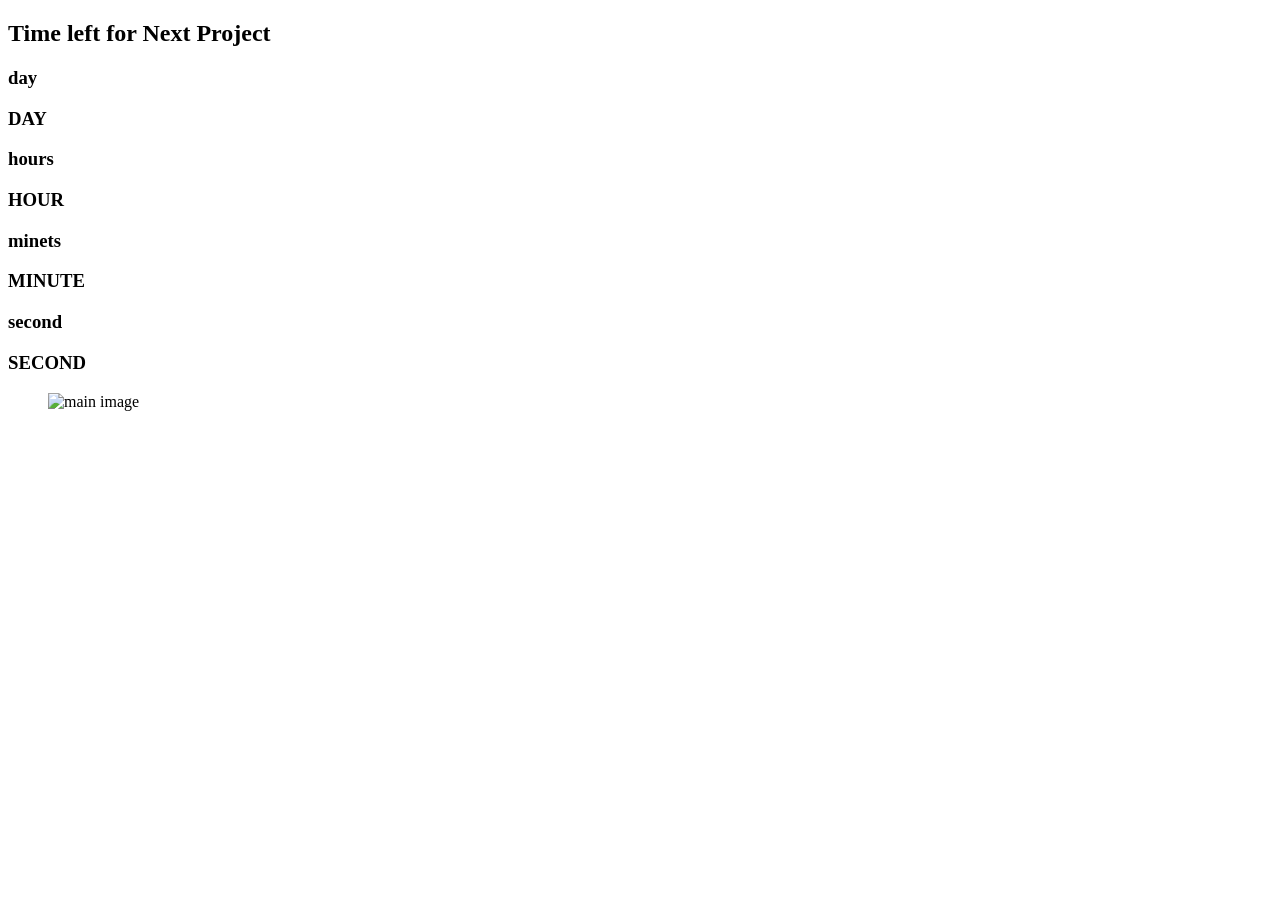
==== index.html @ 5b993168 "google meta" ====
<!DOCTYPE html>
<html lang="en">
<head>
    <meta name="google-site-verification" content="LbwXLk8pcpEtxf8NRqMqfjO-PK7H0cEVcVP5J7QsXPw" />
    <meta charset="UTF-8">
    <meta http-equiv="X-UA-Compatible" content="IE=edge">
    <meta name="viewport" content="width=device-width, initial-scale=1.0">
    <title>Dead line</title>
    <link rel = "icon" href ="tytol.svg" type = "image/x-icon">
    <link rel="stylesheet" href="style.css">
</head>
<body>
    <section>
            <div>
                <h1>Time left for Next Project</h1>
            </div>
            <div class="main-time">
            <div>
                <h3 class="day">day</h3>
                <h3>DAY</h3>

            </div>
            <div>
                <h3 class="hours">hours</h3>
                <h3>HOUR</h3>

            </div>
            <div>
                <h3 class="minets">minets</h3>
                <h3>MINUTE</h3>

            </div>
            <div>
                <h3 class="second">second</h3>
                <h3>SECOND</h3>

            </div>
        </div>
            <figure>
                <img src="main2.svg" alt="main image">
            </figure>
    </section>
    <script src="app.js"></script>
</body>
</html>
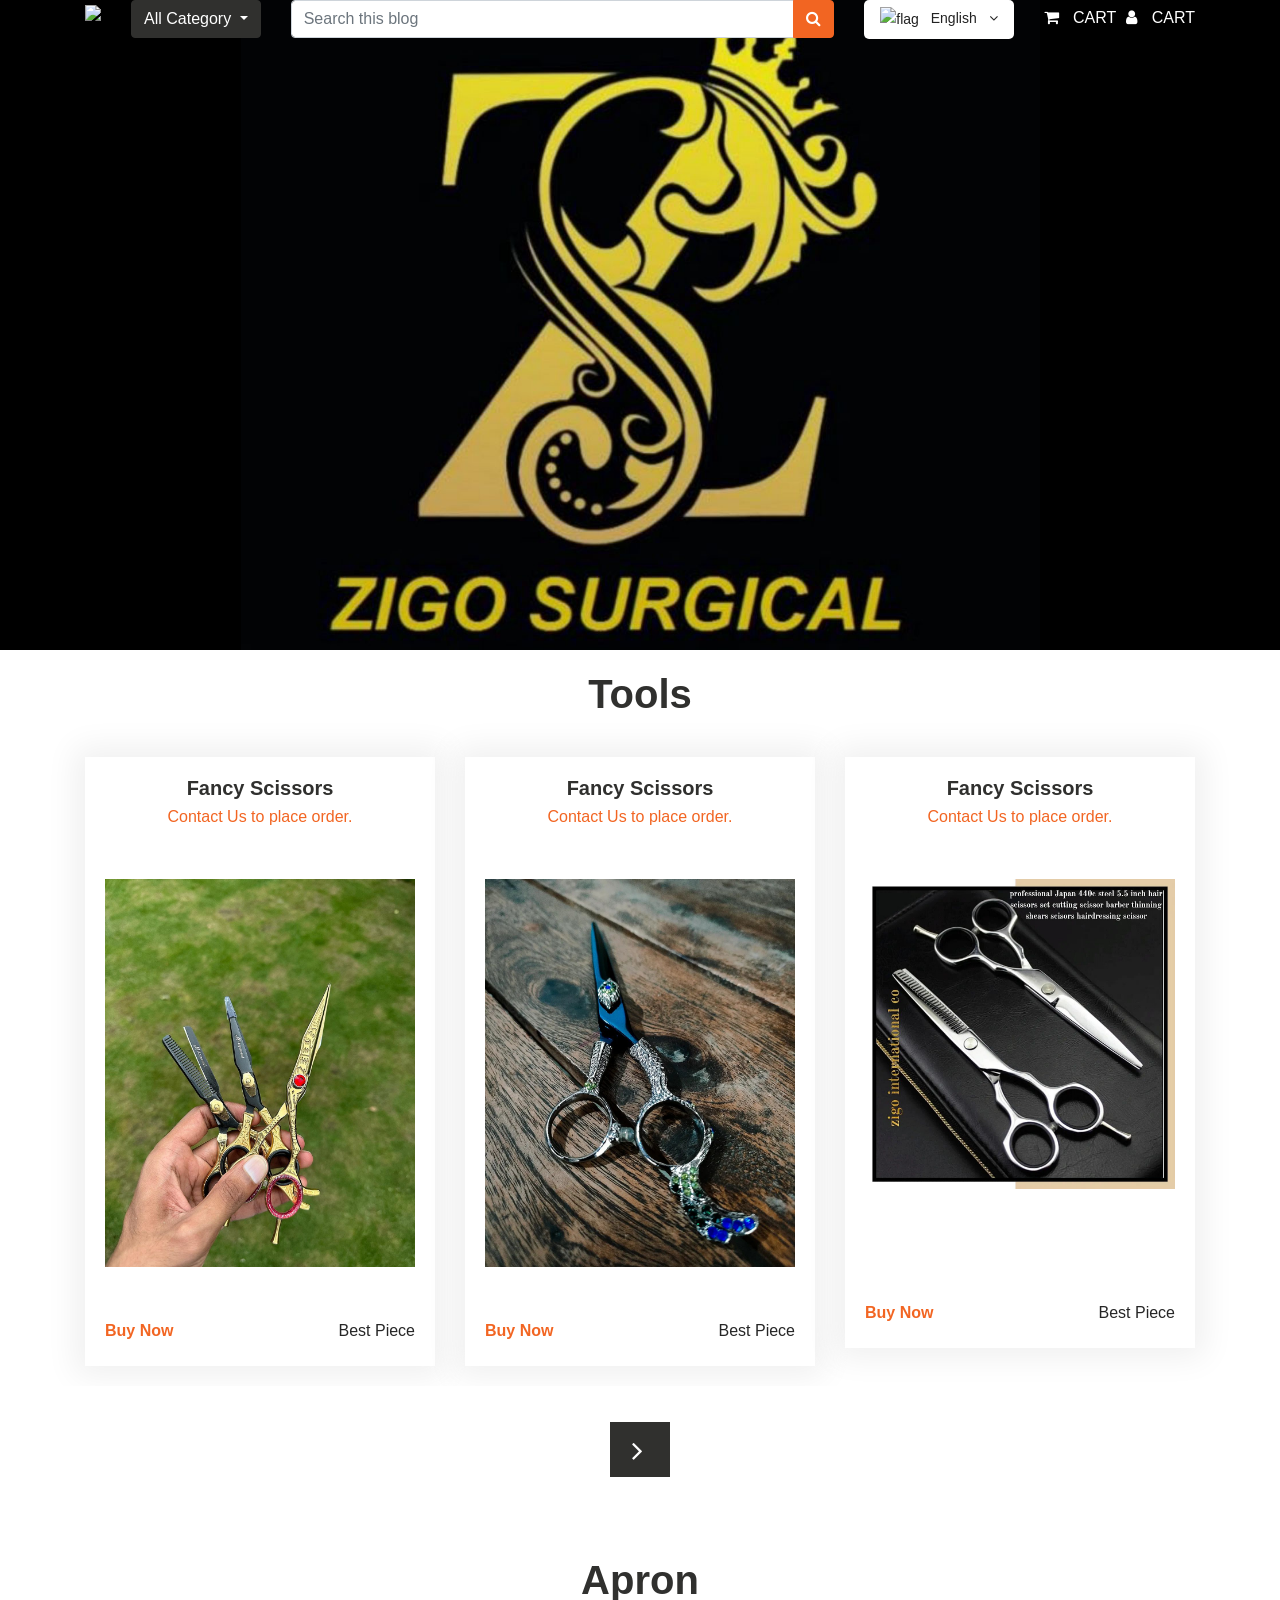
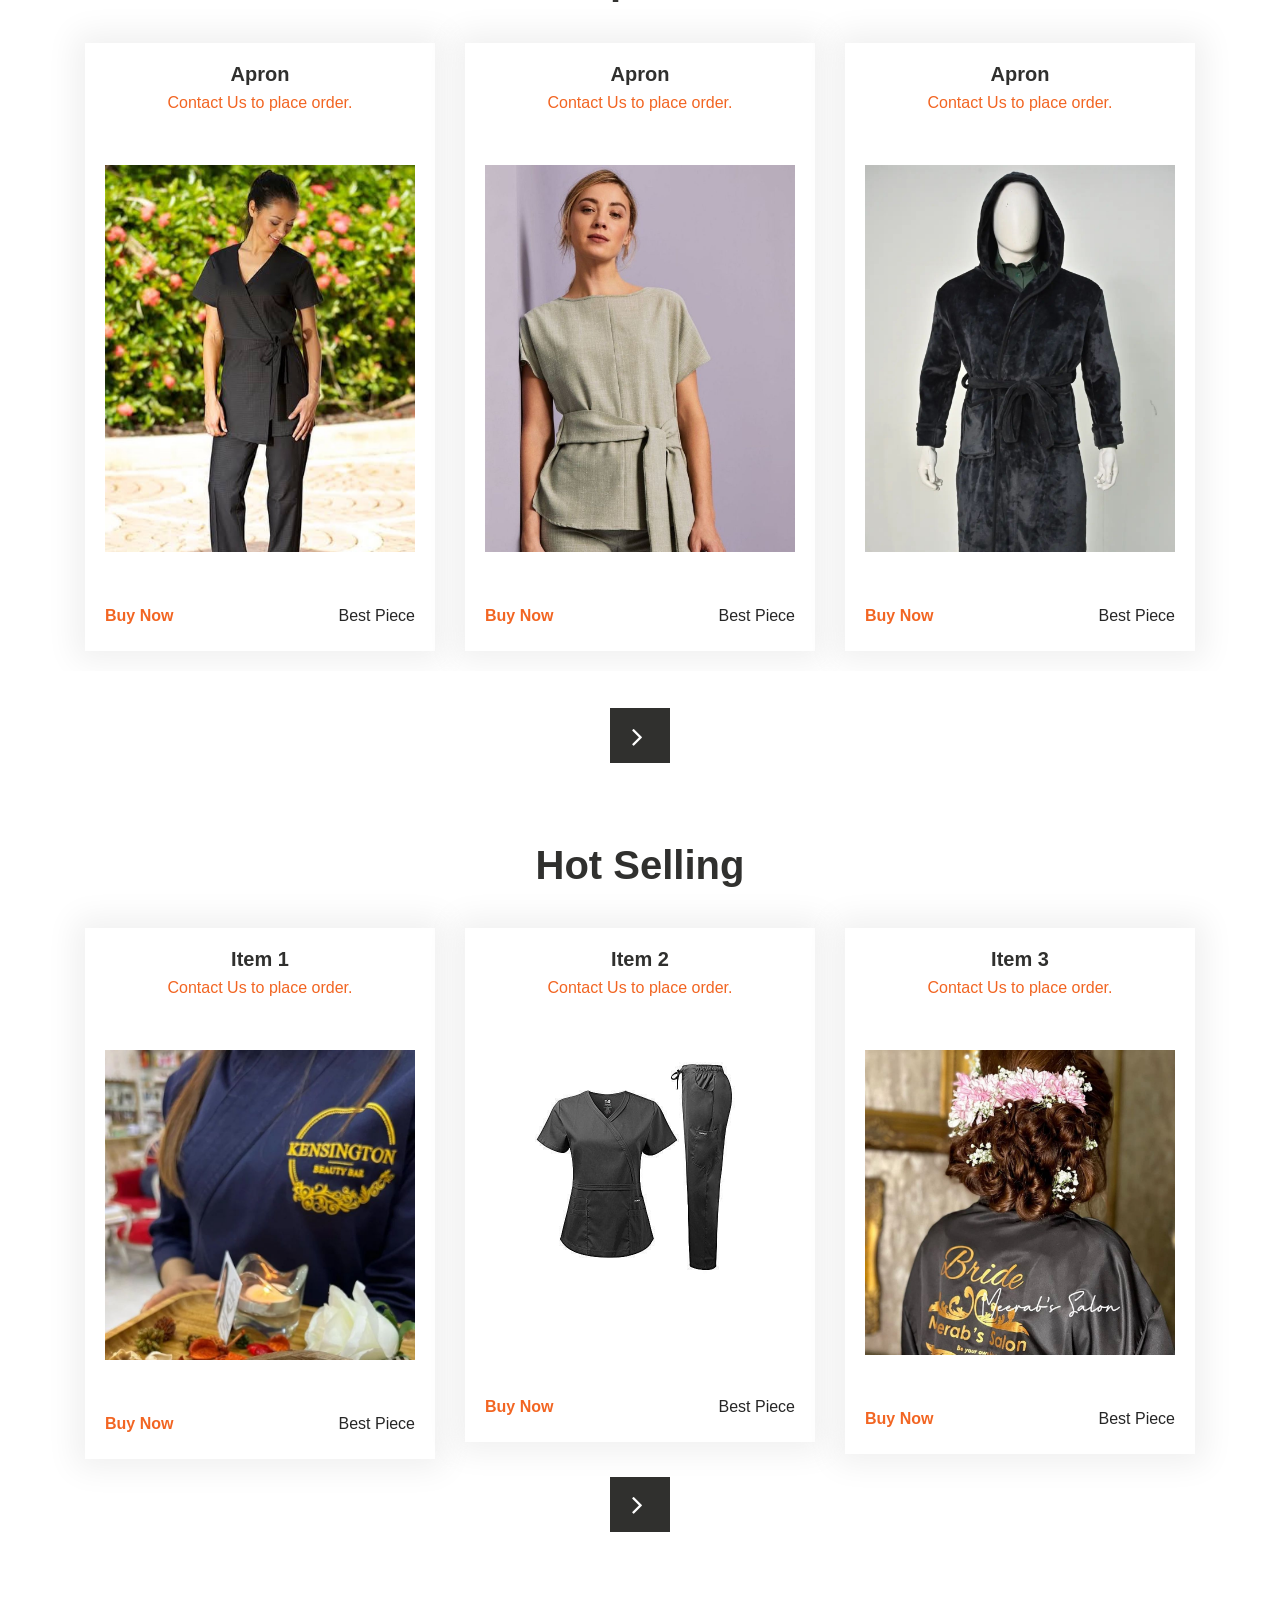
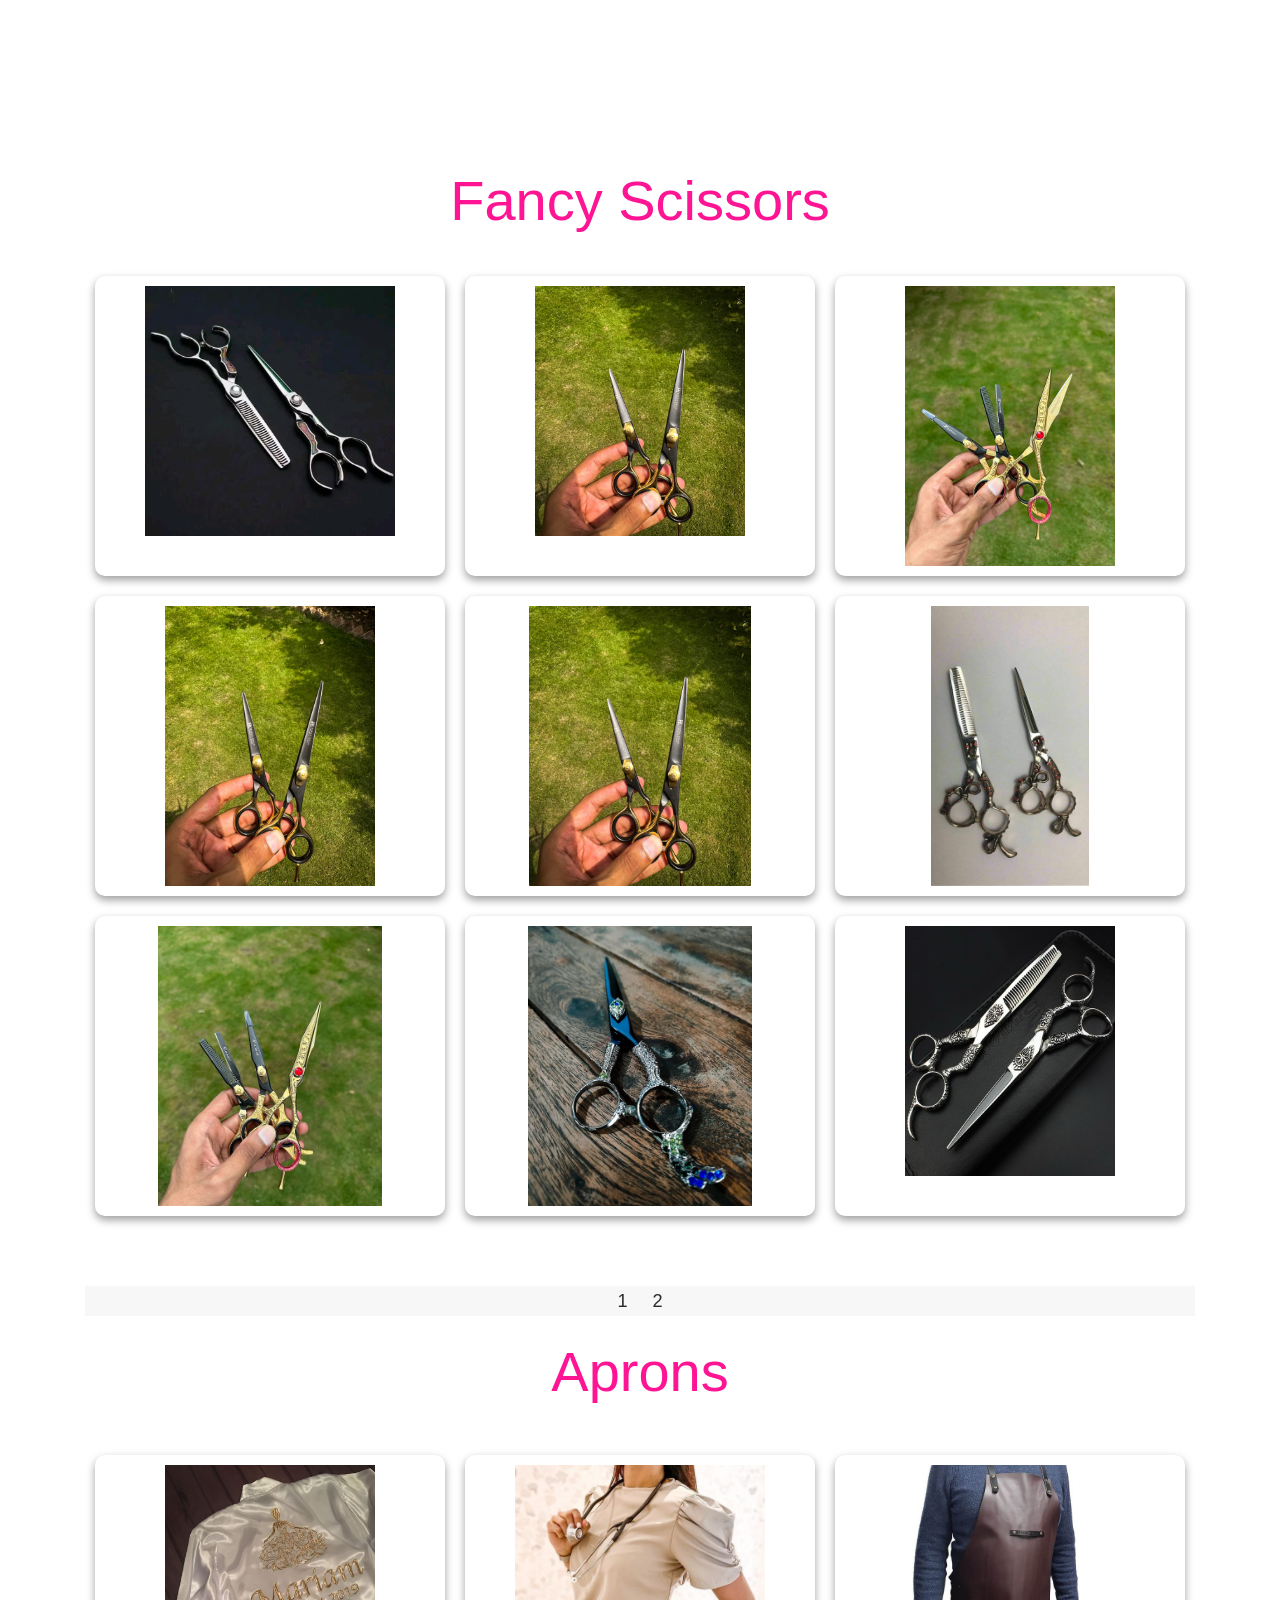
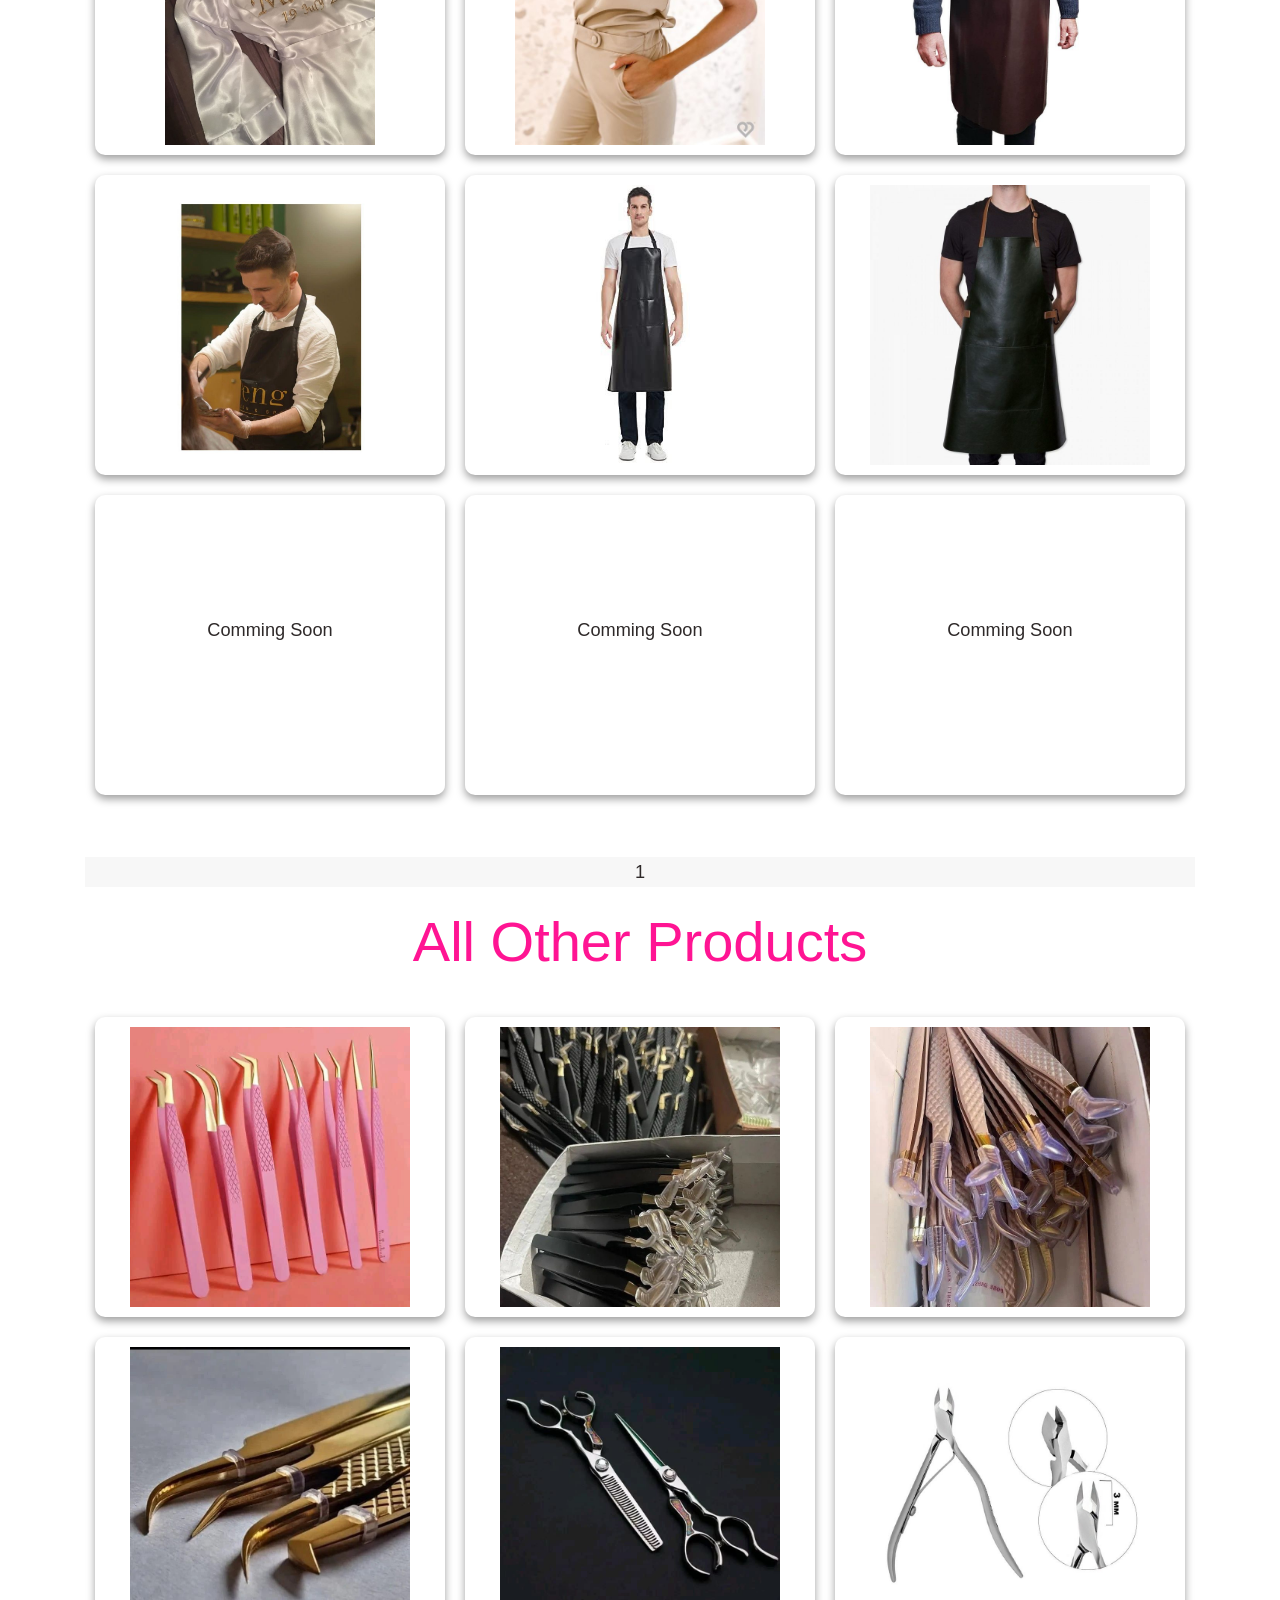
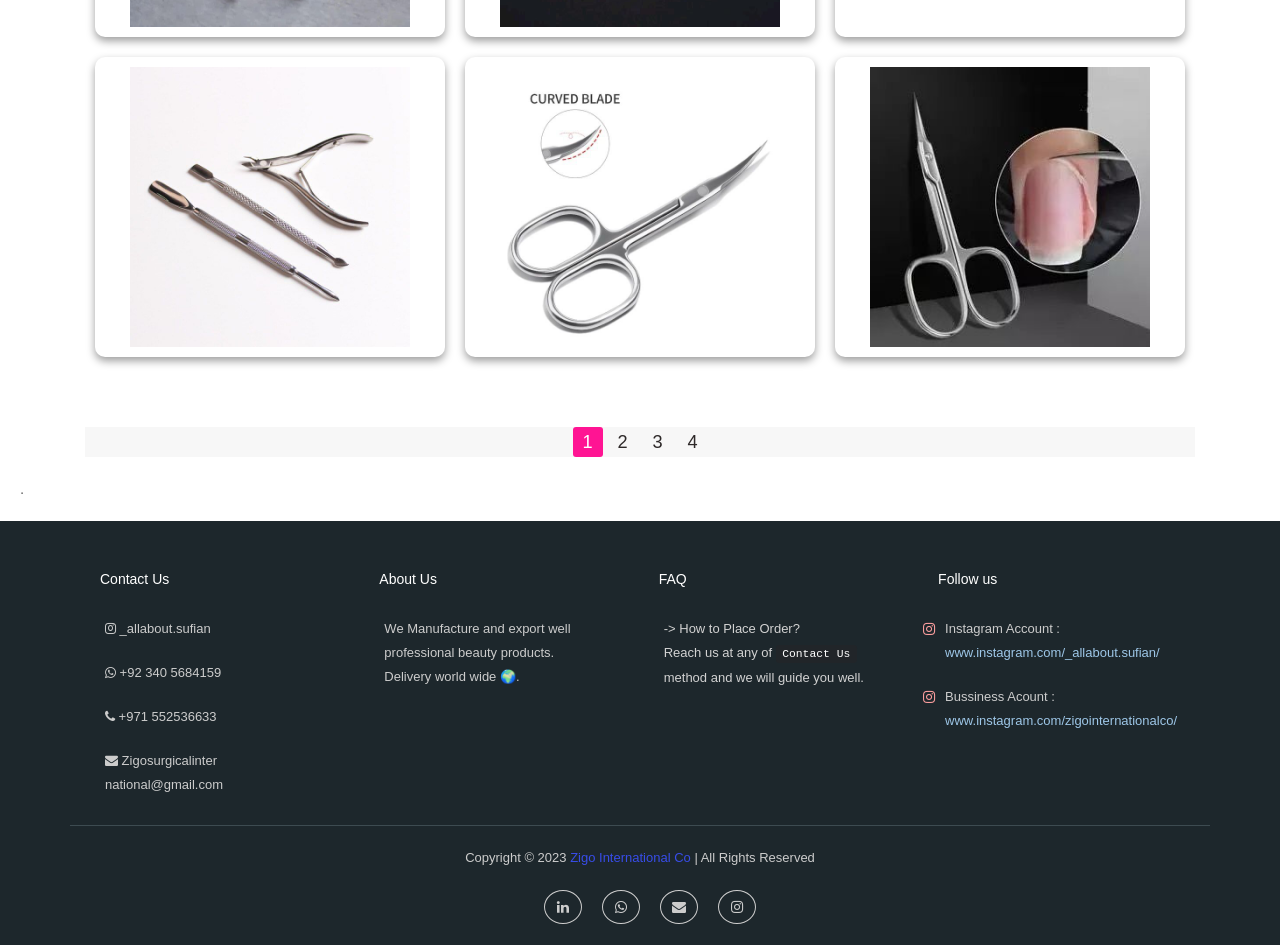
==== commit dd053134: "Add files via upload Project Title: E-commerce website for Zigo international co business   Welco" ====
--- a/index.html
+++ b/index.html
@@ -1,45 +1,1136 @@
-<!DOCTYPE html>
-<html lang="en">
-<head>
-    <meta name="google-site-verification" content="LbwXLk8pcpEtxf8NRqMqfjO-PK7H0cEVcVP5J7QsXPw" />
-    <meta charset="UTF-8">
-    <meta http-equiv="X-UA-Compatible" content="IE=edge">
-    <meta name="viewport" content="width=device-width, initial-scale=1.0">
-    <title>Dead line</title>
-    <link rel = "icon" href ="tytol.svg" type = "image/x-icon">
-    <link rel="stylesheet" href="style.css">
-</head>
-<body>
-    <section>
-            <div>
-                <h1>Time left for Next Project</h1>
-            </div>
-            <div class="main-time">
-            <div>
-                <h3 class="day">day</h3>
-                <h3>DAY</h3>
-
-            </div>
-            <div>
-                <h3 class="hours">hours</h3>
-                <h3>HOUR</h3>
-
-            </div>
-            <div>
-                <h3 class="minets">minets</h3>
-                <h3>MINUTE</h3>
-
-            </div>
-            <div>
-                <h3 class="second">second</h3>
-                <h3>SECOND</h3>
-
-            </div>
-        </div>
-            <figure>
-                <img src="main2.svg" alt="main image">
-            </figure>
-    </section>
-    <script src="app.js"></script>
-</body>
-</html>
+<!DOCTYPE html>
+<html lang="en">
+    <head>
+        <!-- basic -->
+        <meta charset="utf-8" />
+        <meta name="google-site-verification" content="1fz6MqvFPgKsbcMKyumkWhZOeo2aTKe-7JztPAY8Q6E" />
+        <meta http-equiv="X-UA-Compatible" content="IE=edge" />
+
+        <meta name="viewport" content="width=device-width, initial-scale=1" />
+        <link rel="icon" type="image/x-icon" href="images/company logo.png" />
+        <!-- Apron metas -->
+        <meta name="viewport" content="width=device-width, initial-scale=1" />
+        <meta name="viewport" content="initial-scale=1, maximum-scale=1" />
+        <!-- site metas -->
+        <title>Zigo International co</title>
+        <meta name="author" content="Muhammad Umair" />
+        <link
+            rel="stylesheet"
+            href="https://use.fontawesome.com/releases/v5.2.0/css/all.css"
+            integrity="sha384-hWVjflwFxL6sNzntih27bfxkr27PmbbK/iSvJ+a4+0owXq79v+lsFkW54bOGbiDQ"
+            crossorigin="anonymous"
+        />
+        <!-- bootstrap css -->
+        <link rel="stylesheet" type="text/css" href="css/bootstrap.min.css" />
+        <!-- style css -->
+        <link rel="stylesheet" type="text/css" href="css/style.css" />
+        <!-- Responsive-->
+        <link rel="stylesheet" href="css/responsive.css" />
+        <!-- fevicon -->
+        <link rel="icon" href="images/fevicon.png" type="image/gif" />
+        <!-- Scrollbar Custom CSS -->
+        <link rel="stylesheet" href="css/jquery.mCustomScrollbar.min.css" />
+        <!-- Tweaks for older IEs-->
+        <link rel="stylesheet" href="https://netdna.bootstrapcdn.com/font-awesome/4.0.3/css/font-awesome.css" />
+        <!-- fonts -->
+        <link href="https://fonts.googleapis.com/css?family=Poppins:400,700&display=swap" rel="stylesheet" />
+        <!-- font awesome -->
+        <link
+            rel="stylesheet"
+            type="text/css"
+            href="https://stackpath.bootstrapcdn.com/font-awesome/4.7.0/css/font-awesome.min.css"
+        />
+        <!--  -->
+        <!-- owl stylesheets -->
+        <link
+            href="https://fonts.googleapis.com/css?family=Great+Vibes|Poppins:400,700&display=swap&subset=latin-ext"
+            rel="stylesheet"
+        />
+        <link rel="stylesheet" href="css/owl.carousel.min.css" />
+        <link rel="stylesoeet" href="css/owl.theme.default.min.css" />
+        <link
+            rel="stylesheet"
+            href="https://cdnjs.cloudflare.com/ajax/libs/fancybox/2.1.5/jquery.fancybox.min.css"
+            media="screen"
+        />
+    </head>
+    <body>
+        <!-- banner bg main start -->
+        <div class="banner_bg_main">
+            <!-- header top section start -->
+            <!-- <div class="container">
+                <div class="header_section_top">
+                    <div class="row">
+                        <div class="col-sm-12">
+                            <div class="custom_menu">
+                                <ul>
+                                    <li><a href="#">Best Sellers</a></li>
+                                    <li><a href="a#">Gift Ideas</a></li>
+                                    <li><a href="#">New Releases</a></li>
+                                    <li><a href="#">Today's Deals</a></li>
+                                    <li><a href="#">Customer Service</a></li>
+                                </ul>
+                            </div>
+                        </div>
+                    </div>
+                </div>
+            </div> -->
+            <!-- header top section start -->
+            <!-- logo section start -->
+            <!-- <div class="logo_section">
+                <div class="container">
+                    <div class="row">
+                        <div class="col-sm-12">
+                            <div class="logo">
+                                <a href="index.html"><img src="company logo.png" style="width: 80px; height: 80px" /></a>
+                            </div>
+                        </div>
+                    </div>
+                </div>
+            </div> -->
+            <!-- logo section end -->
+            <!-- header section start -->
+            <div class="header_section">
+                <div class="container">
+                    <div class="containt_main">
+                        <div id="mySidenav" class="sidenav">
+                            <a href="javascript:void(0)" class="closebtn" onclick="closeNav()">&times;</a>
+                            <a href="#">Home</a>
+                            <a href="#scissors">Fancy Scissors</a>
+                            <a href="#aprons">Aprons</a>
+                            <a href="#Others">All Products</a>
+                        </div>
+                        <span class="toggle_icon" onclick="openNav()"><img src="images/toggle-icon.png" /></span>
+                        <div class="dropdown">
+                            <button
+                                class="btn btn-secondary dropdown-toggle"
+                                type="button"
+                                id="dropdownMenuButton"
+                                data-toggle="dropdown"
+                                aria-haspopup="true"
+                                aria-expanded="false"
+                            >
+                                All Category
+                            </button>
+                            <div class="dropdown-menu" aria-labelledby="dropdownMenuButton">
+                                <a class="dropdown-item" href="#scissors">Fancy Scissors</a>
+                                <a class="dropdown-item" href="#aprons">Aprons</a>
+                                <a class="dropdown-item" href="#Others">All Products</a>
+                            </div>
+                        </div>
+                        <div class="main">
+                            <!-- Another variation with a button -->
+                            <div class="input-group">
+                                <input type="text" class="form-control" placeholder="Search this blog" />
+                                <div class="input-group-append">
+                                    <button
+                                        class="btn btn-secondary"
+                                        type="button"
+                                        style="background-color: #f26522; border-color: #f26522"
+                                    >
+                                        <i class="fa fa-search"></i>
+                                    </button>
+                                </div>
+                            </div>
+                        </div>
+                        <div class="header_box">
+                            <div class="lang_box">
+                                <a href="#" title="Language" class="nav-link" data-toggle="dropdown" aria-expanded="true">
+                                    <img src="images/flag-uk.png" alt="flag" class="mr-2" title="United Kingdom" />
+                                    English
+                                    <i class="fa fa-angle-down ml-2" aria-hidden="true"></i>
+                                </a>
+                                <div class="dropdown-menu">
+                                    <a href="#" class="dropdown-item">
+                                        <img src="images/flag-france.png" class="mr-2" alt="flag" />
+                                        French
+                                    </a>
+                                </div>
+                            </div>
+                            <div class="login_menu">
+                                <ul>
+                                    <li>
+                                        <a href="#">
+                                            <i class="fa fa-shopping-cart" aria-hidden="true"></i>
+                                            <span class="padding_10">Cart</span></a
+                                        >
+                                    </li>
+                                    <li>
+                                        <a href="#">
+                                            <i class="fa fa-user" aria-hidden="true"></i>
+                                            <span class="padding_10">Cart</span></a
+                                        >
+                                    </li>
+                                </ul>
+                            </div>
+                        </div>
+                    </div>
+                </div>
+            </div>
+            <!-- header section end -->
+            <!-- banner section start -->
+            <div class="banner_section layout_padding">
+                <div class="container">
+                    <div id="my_slider" class="carousel slide" data-ride="carousel">
+                        <div class="carousel-inner">
+                            <div class="carousel-item active">
+                                <div class="row">
+                                    <!-- <div class="col-sm-12">
+                                        <h1 class="banner_taital">Get Start <br />Your favriot shoping</h1>
+                                        <div class="buynow_bt"><a href="#">Buy Now</a></div>
+                                    </div> -->
+                                </div>
+                            </div>
+                            <div class="carousel-item">
+                                <div class="row">
+                                    <!-- <div class="col-sm-12">
+                                        <h1 class="banner_taital">Get Start <br />Your favriot shoping</h1>
+                                        <div class="buynow_bt"><a href="#">Buy Now</a></div>
+                                    </div> -->
+                                </div>
+                            </div>
+                            <div class="carousel-item">
+                                <div class="row">
+                                    <!-- <div class="col-sm-12">
+                                        <h1 class="banner_taital">Get Start <br />Your favriot shoping</h1>
+                                        <div class="buynow_bt"><a href="#">Buy Now</a></div>
+                                    </div> -->
+                                </div>
+                            </div>
+                        </div>
+                        <!-- <a class="carousel-control-prev" href="#my_slider" role="button" data-slide="prev"> -->
+                        <!-- <i class="fa fa-angle-left"></i> -->
+                        <!-- </a> -->
+                        <!-- <a class="carousel-control-next" href="#my_slider" role="button" data-slide="next"> -->
+                        <!-- <i class="fa fa-angle-right"></i> -->
+                        <!-- </a> -->
+                    </div>
+                </div>
+            </div>
+            <!-- banner section end -->
+        </div>
+        <!-- banner bg main end -->
+        <!-- //////////////////////////////////////////////////////////////////////////// -->
+        <!-- //                      note:: show form for order -->
+        <!-- note:: later work area for db setting -->
+        <!-- note:: later work area for db setting -->
+        <!-- note:: later work area for db setting -->
+        <!-- note:: later work area for db setting -->
+        <!-- note:: later work area for db setting -->
+        <!-- <div class="box">
+            <a class="button" href="#popup1">Let me Pop up</a>
+        </div>
+
+        <div id="popup1" class="overlay">
+            <div class="popup">
+                <a class="close" href="#">&times;</a>
+                <form action="process_order.php" method="post">
+                    <input type="text" name="name" placeholder="Your Name" required />
+                    <input type="email" name="email" placeholder="Your Email" required />
+                    <input type="text" name="product" placeholder="Product Name" required />
+                    <input type="number" name="quantity" placeholder="Quantity" required />
+                    <button type="submit">Place Order</button>
+                </form>
+            </div>
+        </div> -->
+        <!-- note:: later work area for db setting -->
+        <!-- note:: later work area for db setting -->
+        <!-- note:: later work area for db setting -->
+        <!-- note:: later work area for db setting -->
+        <!-- note:: later work area for db setting -->
+        <!-- /////////////////////////////////////////////////////////////////////////// -->
+        <div class="overlay hidden"></div>
+        <script src="script.js"></script>
+        <!-- Fancy Scissors start -->
+        <div class="fashion_section">
+            <div id="main_slider" class="carousel slide" data-ride="carousel">
+                <div class="carousel-inner">
+                    <div class="carousel-item active">
+                        <div class="container">
+                            <h1 class="fashion_taital">Tools</h1>
+                            <div class="fashion_section_2">
+                                <div class="row">
+                                    <div class="col-lg-4 col-sm-4">
+                                        <div class="box_main">
+                                            <h4 class="shirt_text">Fancy Scissors</h4>
+                                            <p class="price_text">
+                                                Contact Us to place order. <span style="color: #262626"></span>
+                                            </p>
+                                            <div class="tshirt_img"><img src="images/pic1.jpg" /></div>
+                                            <div class="btn_main">
+                                                <div class="buy_bt"><a href="#">Buy Now</a></div>
+                                                <div class="seemore_bt"><a href="#">Best Piece</a></div>
+                                            </div>
+                                        </div>
+                                    </div>
+
+                                    <div class="col-lg-4 col-sm-4">
+                                        <div class="box_main">
+                                            <h4 class="shirt_text">Fancy Scissors</h4>
+                                            <p class="price_text">
+                                                Contact Us to place order. <span style="color: #262626"></span>
+                                            </p>
+                                            <div class="tshirt_img"><img src="images/pic2.jpg" /></div>
+                                            <div class="btn_main">
+                                                <div class="buy_bt"><a href="#">Buy Now</a></div>
+                                                <div class="seemore_bt"><a href="#">Best Piece</a></div>
+                                            </div>
+                                        </div>
+                                    </div>
+                                    <div class="col-lg-4 col-sm-4">
+                                        <div class="box_main">
+                                            <h4 class="shirt_text">Fancy Scissors</h4>
+                                            <p class="price_text">
+                                                Contact Us to place order. <span style="color: #262626"></span>
+                                            </p>
+                                            <div class="tshirt_img"><img src="images/pic3.jpg" /></div>
+                                            <div class="btn_main">
+                                                <div class="buy_bt"><a href="#">Buy Now</a></div>
+                                                <div class="seemore_bt"><a href="#">Best Piece</a></div>
+                                            </div>
+                                        </div>
+                                    </div>
+                                </div>
+                            </div>
+                        </div>
+                    </div>
+                    <div class="carousel-item">
+                        <div class="container">
+                            <h1 class="fashion_taital">Tools</h1>
+                            <div class="fashion_section_2">
+                                <div class="row">
+                                    <div class="col-lg-4 col-sm-4">
+                                        <div class="box_main">
+                                            <h4 class="shirt_text">Cutical Cutter</h4>
+                                            <p class="price_text">
+                                                Contact Us to place order.<span style="color: #262626"></span>
+                                            </p>
+                                            <div class="tshirt_img"><img src="images/pic10.jpg" /></div>
+                                            <div class="btn_main">
+                                                <div class="buy_bt"><a href="#">Buy Now</a></div>
+                                                <div class="seemore_bt"><a href="#">Best Piece</a></div>
+                                            </div>
+                                        </div>
+                                    </div>
+                                    <div class="col-lg-4 col-sm-4">
+                                        <div class="box_main">
+                                            <h4 class="shirt_text">Cutical Cutter</h4>
+                                            <p class="price_text">
+                                                Contact Us to place order. <span style="color: #262626"></span>
+                                            </p>
+                                            <div class="tshirt_img"><img src="images/pic11.jpeg" /></div>
+                                            <div class="btn_main">
+                                                <div class="buy_bt"><a href="#">Buy Now</a></div>
+                                                <div class="seemore_bt"><a href="#">Best Piece</a></div>
+                                            </div>
+                                        </div>
+                                    </div>
+                                    <div class="col-lg-4 col-sm-4">
+                                        <div class="box_main">
+                                            <h4 class="shirt_text">Scissors</h4>
+                                            <p class="price_text">
+                                                Contact Us to place order. <span style="color: #262626"></span>
+                                            </p>
+                                            <div class="tshirt_img"><img src="images/pic12.jpg" /></div>
+                                            <div class="btn_main">
+                                                <div class="buy_bt"><a href="#">Buy Now</a></div>
+                                                <div class="seemore_bt"><a href="#">Best Piece</a></div>
+                                            </div>
+                                        </div>
+                                    </div>
+                                </div>
+                            </div>
+                        </div>
+                    </div>
+                    <div class="carousel-item">
+                        <div class="container">
+                            <h1 class="fashion_taital">Tools</h1>
+                            <div class="fashion_section_2">
+                                <div class="row">
+                                    <div class="col-lg-4 col-sm-4">
+                                        <div class="box_main">
+                                            <h4 class="shirt_text">Nail Pusher</h4>
+                                            <p class="price_text">
+                                                Contact Us to place order. <span style="color: #262626"></span>
+                                            </p>
+                                            <div class="tshirt_img"><img src="images/pic13.jpeg" /></div>
+                                            <div class="btn_main">
+                                                <div class="buy_bt"><a href="#">Buy Now</a></div>
+                                                <div class="seemore_bt"><a href="#">Best Piece</a></div>
+                                            </div>
+                                        </div>
+                                    </div>
+                                    <div class="col-lg-4 col-sm-4">
+                                        <div class="box_main">
+                                            <h4 class="shirt_text">Scissors</h4>
+                                            <p class="price_text">
+                                                Contact Us to place order. <span style="color: #262626"></span>
+                                            </p>
+                                            <div class="tshirt_img"><img src="images/pic14.jpg" /></div>
+                                            <div class="btn_main">
+                                                <div class="buy_bt"><a href="#">Buy Now</a></div>
+                                                <div class="seemore_bt"><a href="#">Best Piece</a></div>
+                                            </div>
+                                        </div>
+                                    </div>
+                                    <div class="col-lg-4 col-sm-4">
+                                        <div class="box_main">
+                                            <h4 class="shirt_text">Tools Kit</h4>
+                                            <p class="price_text">
+                                                Contact Us to place order. <span style="color: #262626"></span>
+                                            </p>
+                                            <div class="tshirt_img"><img src="images/pic15.jpg" /></div>
+                                            <div class="btn_main">
+                                                <div class="buy_bt"><a href="#">Buy Now</a></div>
+                                                <div class="seemore_bt"><a href="#">Best Piece</a></div>
+                                            </div>
+                                        </div>
+                                    </div>
+                                </div>
+                            </div>
+                        </div>
+                    </div>
+                </div>
+                <a class="carousel-control-prev" href="#main_slider" role="button" data-slide="prev">
+                    <i class="fa fa-angle-left"></i>
+                </a>
+                <a class="carousel-control-next" href="#main_slider" role="button" data-slide="next">
+                    <i class="fa fa-angle-right"></i>
+                </a>
+            </div>
+        </div>
+        <!-- Fancy Scissors end -->
+        <!-- Aprons section start -->
+        <div class="fashion_section">
+            <div id="electronic_main_slider" class="carousel slide" data-ride="carousel">
+                <div class="carousel-inner">
+                    <div class="carousel-item active">
+                        <div class="container">
+                            <h1 class="fashion_taital">Apron</h1>
+                            <div class="fashion_section_2">
+                                <div class="row">
+                                    <div class="col-lg-4 col-sm-4">
+                                        <div class="box_main">
+                                            <h4 class="shirt_text">Apron</h4>
+                                            <p class="price_text">
+                                                Contact Us to place order. <span style="color: #262626"></span>
+                                            </p>
+                                            <div class="fancy-scissors"><img src="images/pic4.jpg" /></div>
+                                            <div class="btn_main">
+                                                <div class="buy_bt"><a href="#">Buy Now</a></div>
+                                                <div class="seemore_bt"><a href="#">Best Piece</a></div>
+                                            </div>
+                                        </div>
+                                    </div>
+                                    <div class="col-lg-4 col-sm-4">
+                                        <div class="box_main">
+                                            <h4 class="shirt_text">Apron</h4>
+                                            <p class="price_text">
+                                                Contact Us to place order. <span style="color: #262626"></span>
+                                            </p>
+                                            <div class="fancy-scissors"><img src="images/pic5.jpg" /></div>
+                                            <div class="btn_main">
+                                                <div class="buy_bt"><a href="#">Buy Now</a></div>
+                                                <div class="seemore_bt"><a href="#">Best Piece</a></div>
+                                            </div>
+                                        </div>
+                                    </div>
+                                    <div class="col-lg-4 col-sm-4">
+                                        <div class="box_main">
+                                            <h4 class="shirt_text">Apron</h4>
+                                            <p class="price_text">
+                                                Contact Us to place order. <span style="color: #262626"></span>
+                                            </p>
+                                            <div class="fancy-scissors"><img src="images/pic6.jpg" /></div>
+                                            <div class="btn_main">
+                                                <div class="buy_bt"><a href="#">Buy Now</a></div>
+                                                <div class="seemore_bt"><a href="#">Best Piece</a></div>
+                                            </div>
+                                        </div>
+                                    </div>
+                                </div>
+                            </div>
+                        </div>
+                    </div>
+                    <div class="carousel-item">
+                        <div class="container">
+                            <h1 class="fashion_taital">Apron</h1>
+                            <div class="fashion_section_2">
+                                <div class="row">
+                                    <div class="col-lg-4 col-sm-4">
+                                        <div class="box_main">
+                                            <h4 class="shirt_text">Apron</h4>
+                                            <p class="price_text">
+                                                Contact Us to place order. <span style="color: #262626"></span>
+                                            </p>
+                                            <div class="fancy-scissors">
+                                                <img src="images/pic16.jpeg" style="height: 310px" />
+                                            </div>
+                                            <div class="btn_main">
+                                                <div class="buy_bt"><a href="#">Buy Now</a></div>
+                                                <div class="seemore_bt"><a href="#">Best Piece</a></div>
+                                            </div>
+                                        </div>
+                                    </div>
+                                    <div class="col-lg-4 col-sm-4">
+                                        <div class="box_main">
+                                            <h4 class="shirt_text">Apron</h4>
+                                            <p class="price_text">
+                                                Contact Us to place order. <span style="color: #262626"></span>
+                                            </p>
+                                            <div class="fancy-scissors"><img src="images/pic17.jpg" /></div>
+                                            <div class="btn_main">
+                                                <div class="buy_bt"><a href="#">Buy Now</a></div>
+                                                <div class="seemore_bt"><a href="#">Best Piece</a></div>
+                                            </div>
+                                        </div>
+                                    </div>
+                                    <div class="col-lg-4 col-sm-4">
+                                        <div class="box_main">
+                                            <h4 class="shirt_text">Apron</h4>
+                                            <p class="price_text">
+                                                Contact Us to place order. <span style="color: #262626"></span>
+                                            </p>
+                                            <div class="fancy-scissors"><img src="images/pic18.jpeg" /></div>
+                                            <div class="btn_main">
+                                                <div class="buy_bt"><a href="#">Buy Now</a></div>
+                                                <div class="seemore_bt"><a href="#">Best Piece</a></div>
+                                            </div>
+                                        </div>
+                                    </div>
+                                </div>
+                            </div>
+                        </div>
+                    </div>
+                    <div class="carousel-item">
+                        <div class="container">
+                            <h1 class="fashion_taital">Apron</h1>
+                            <div class="fashion_section_2">
+                                <div class="row">
+                                    <div class="col-lg-4 col-sm-4">
+                                        <div class="box_main">
+                                            <h4 class="shirt_text">Apron</h4>
+                                            <p class="price_text">
+                                                Contact Us to place order. <span style="color: #262626"></span>
+                                            </p>
+                                            <div class="fancy-scissors"><img src="images/pic19.jpg" /></div>
+                                            <div class="btn_main">
+                                                <div class="buy_bt"><a href="#">Buy Now</a></div>
+                                                <div class="seemore_bt"><a href="#">Best Piece</a></div>
+                                            </div>
+                                        </div>
+                                    </div>
+                                    <div class="col-lg-4 col-sm-4">
+                                        <div class="box_main">
+                                            <h4 class="shirt_text">Apron</h4>
+                                            <p class="price_text">
+                                                Contact Us to place order. <span style="color: #262626"></span>
+                                            </p>
+                                            <div class="fancy-scissors"><img src="images/pic20.jpg" /></div>
+                                            <div class="btn_main">
+                                                <div class="buy_bt"><a href="#">Buy Now</a></div>
+                                                <div class="seemore_bt"><a href="#">Best Piece</a></div>
+                                            </div>
+                                        </div>
+                                    </div>
+                                    <div class="col-lg-4 col-sm-4">
+                                        <div class="box_main">
+                                            <h4 class="shirt_text">Apron</h4>
+                                            <p class="price_text">
+                                                Contact Us to place order. <span style="color: #262626"></span>
+                                            </p>
+                                            <div class="fancy-scissors"><img src="images/pic21.jpg" /></div>
+                                            <div class="btn_main">
+                                                <div class="buy_bt"><a href="#">Buy Now</a></div>
+                                                <div class="seemore_bt"><a href="#">Best Piece</a></div>
+                                            </div>
+                                        </div>
+                                    </div>
+                                </div>
+                            </div>
+                        </div>
+                    </div>
+                </div>
+                <a class="carousel-control-prev" href="#electronic_main_slider" role="button" data-slide="prev">
+                    <i class="fa fa-angle-left"></i>
+                </a>
+                <a class="carousel-control-next" href="#electronic_main_slider" role="button" data-slide="next">
+                    <i class="fa fa-angle-right"></i>
+                </a>
+            </div>
+        </div>
+        <!-- Aprons section end -->
+        <!-- Hot Selling start -->
+        <div class="jewellery_section">
+            <div id="jewellery_main_slider" class="carousel slide" data-ride="carousel">
+                <div class="carousel-inner">
+                    <div class="carousel-item active">
+                        <div class="container">
+                            <h1 class="fashion_taital">Hot Selling</h1>
+                            <div class="fashion_section_2">
+                                <div class="row">
+                                    <div class="col-lg-4 col-sm-4">
+                                        <div class="box_main">
+                                            <h4 class="shirt_text">Item 1</h4>
+                                            <p class="price_text">
+                                                Contact Us to place order. <span style="color: #262626"></span>
+                                            </p>
+                                            <div class="jewellery_img"><img src="images/pic7.jpg" /></div>
+                                            <div class="btn_main">
+                                                <div class="buy_bt"><a href="#">Buy Now</a></div>
+                                                <div class="seemore_bt"><a href="#">Best Piece</a></div>
+                                            </div>
+                                        </div>
+                                    </div>
+                                    <div class="col-lg-4 col-sm-4">
+                                        <div class="box_main">
+                                            <h4 class="shirt_text">Item 2</h4>
+                                            <p class="price_text">
+                                                Contact Us to place order. <span style="color: #262626"></span>
+                                            </p>
+                                            <div class="jewellery_img">
+                                                <img src="images/pic8.jpg" style="height: 250px" />
+                                            </div>
+                                            <div class="btn_main">
+                                                <div class="buy_bt"><a href="#">Buy Now</a></div>
+                                                <div class="seemore_bt"><a href="#">Best Piece</a></div>
+                                            </div>
+                                        </div>
+                                    </div>
+                                    <div class="col-lg-4 col-sm-4">
+                                        <div class="box_main">
+                                            <h4 class="shirt_text">Item 3</h4>
+                                            <p class="price_text">
+                                                Contact Us to place order. <span style="color: #262626"></span>
+                                            </p>
+                                            <div class="jewellery_img"><img src="images/pic9.jpg" /></div>
+                                            <div class="btn_main">
+                                                <div class="buy_bt"><a href="#">Buy Now</a></div>
+                                                <div class="seemore_bt"><a href="#">Best Piece</a></div>
+                                            </div>
+                                        </div>
+                                    </div>
+                                </div>
+                            </div>
+                        </div>
+                    </div>
+                    <div class="carousel-item">
+                        <div class="container">
+                            <h1 class="fashion_taital">Hot Selling</h1>
+                            <div class="fashion_section_2">
+                                <div class="row">
+                                    <div class="col-lg-4 col-sm-4">
+                                        <div class="box_main">
+                                            <h4 class="shirt_text">Item 4</h4>
+                                            <p class="price_text">
+                                                Contact Us to place order. <span style="color: #262626"></span>
+                                            </p>
+                                            <div class="jewellery_img"><img src="images/tpic23.jpg" /></div>
+                                            <div class="btn_main">
+                                                <div class="buy_bt"><a href="#">Buy Now</a></div>
+                                                <div class="seemore_bt"><a href="#">Best Piece</a></div>
+                                            </div>
+                                        </div>
+                                    </div>
+                                    <div class="col-lg-4 col-sm-4">
+                                        <div class="box_main">
+                                            <h4 class="shirt_text">Item 5</h4>
+                                            <p class="price_text">
+                                                Contact Us to place order. <span style="color: #262626"></span>
+                                            </p>
+                                            <div class="jewellery_img">
+                                                <img src="images/tpic22.jpg" style="height: 250px" />
+                                            </div>
+                                            <div class="btn_main">
+                                                <div class="buy_bt"><a href="#">Buy Now</a></div>
+                                                <div class="seemore_bt"><a href="#">Best Piece</a></div>
+                                            </div>
+                                        </div>
+                                    </div>
+                                    <div class="col-lg-4 col-sm-4">
+                                        <div class="box_main">
+                                            <h4 class="shirt_text">Item 6</h4>
+                                            <p class="price_text">
+                                                Contact Us to place order. <span style="color: #262626"></span>
+                                            </p>
+                                            <div class="jewellery_img">
+                                                <img src="images/tpic24.jpg" style="height: 250px" />
+                                            </div>
+                                            <div class="btn_main">
+                                                <div class="buy_bt"><a href="#">Buy Now</a></div>
+                                                <div class="seemore_bt"><a href="#">Best Piece</a></div>
+                                            </div>
+                                        </div>
+                                    </div>
+                                </div>
+                            </div>
+                        </div>
+                    </div>
+                    <div class="carousel-item">
+                        <div class="container">
+                            <h1 class="fashion_taital">Hot Selling</h1>
+                            <div class="fashion_section_2">
+                                <div class="row">
+                                    <div class="col-lg-4 col-sm-4">
+                                        <div class="box_main">
+                                            <h4 class="shirt_text">Item 7</h4>
+                                            <p class="price_text">
+                                                Contact Us to place order. <span style="color: #262626"></span>
+                                            </p>
+                                            <div class="jewellery_img"><img src="images/tpic25.jpg" /></div>
+                                            <div class="btn_main">
+                                                <div class="buy_bt"><a href="#">Buy Now</a></div>
+                                                <div class="seemore_bt"><a href="#">Best Piece</a></div>
+                                            </div>
+                                        </div>
+                                    </div>
+                                    <div class="col-lg-4 col-sm-4">
+                                        <div class="box_main">
+                                            <h4 class="shirt_text">Item 8</h4>
+                                            <p class="price_text">
+                                                Contact Us to place order. <span style="color: #262626"></span>
+                                            </p>
+                                            <div class="jewellery_img">
+                                                <img src="images/tpic26.jpg" style="height: 250px" />
+                                            </div>
+                                            <div class="btn_main">
+                                                <div class="buy_bt"><a href="#">Buy Now</a></div>
+                                                <div class="seemore_bt"><a href="#">Best Piece</a></div>
+                                            </div>
+                                        </div>
+                                    </div>
+                                    <div class="col-lg-4 col-sm-4">
+                                        <div class="box_main">
+                                            <h4 class="shirt_text">Item 9</h4>
+                                            <p class="price_text">
+                                                Contact Us to place order. <span style="color: #262626"></span>
+                                            </p>
+                                            <div class="jewellery_img">
+                                                <img src="images/tpic27.jpg" style="height: 250px" />
+                                            </div>
+                                            <div class="btn_main">
+                                                <div class="buy_bt"><a href="#">Buy Now</a></div>
+                                                <div class="seemore_bt"><a href="#">Best Piece</a></div>
+                                            </div>
+                                        </div>
+                                    </div>
+                                </div>
+                            </div>
+                        </div>
+                    </div>
+                    <a class="carousel-control-prev" href="#jewellery_main_slider" role="button" data-slide="prev">
+                        <i class="fa fa-angle-left"></i>
+                    </a>
+                    <a class="carousel-control-next" href="#jewellery_main_slider" role="button" data-slide="next">
+                        <i class="fa fa-angle-right"></i>
+                    </a>
+                    <div class="loader_main">
+                        <div class="loader">
+                            <br />
+                            <br />
+                            <br />
+                        </div>
+                    </div>
+                </div>
+            </div>
+        </div>
+        <!-- Hot Selling end -->
+
+        <!-- ////////////////////////////////////////////////////////////////////////
+                        note:: pagination start
+        ////////////////////////////////////////////////////////////////////////
+        //////////////////////////////////////////////////////////////////////// -->
+        <!-- ////////////////////////////////////////////////////////////////////////
+                        note:: Fancy Scissors Section start
+        //////////////////////////////////////////////////////////////////////// -->
+
+        <section class="container">
+            <div class="row">
+                <div id="scissors"></div>
+
+                <h1>Fancy Scissors</h1>
+            </div>
+            <div class="box-paginacao">
+                <input type="radio" name="input-paginacao" id="paginacao1" checked />
+                <input type="radio" name="input-paginacao" id="paginacao2" checked />
+
+                <div class="box-vitrines">
+                    <ul>
+                        <!-- Add eight more vitrine sections -->
+                        <div class="vitrine1">
+                            <!-- <h2>Pagina 1</h2> -->
+                            <li class="product">
+                                <img
+                                    src="images/IMG-20231014-WA0004.jpg"
+                                    alt="Product 1"
+                                    style="height: 250px; width: 250px"
+                                />
+                            </li>
+                            <li class="product">
+                                <img
+                                    src="images/IMG-20231014-WA0014.jpg"
+                                    alt="Product 1"
+                                    style="height: 250px; width: 210px"
+                                />
+                            </li>
+                            <li class="product"><img src="images/IMG-20231014-WA0024.jpg" alt="Product 1" " /></li>
+                            <li class="product"><img src="images/IMG-20231014-WA0026.jpg" alt="Product 1" " /></li>
+                            <li class="product"><img src="images/IMG-20231014-WA0014.jpg" alt="Product 1" " /></li>
+                            <li class="product"><img src="images/IMG-20231014-WA0017.jpg" alt="Product 1" " /></li>
+                            <li class="product"><img src="images/pic1.jpg" alt="Product 1" /></li>
+                            <li class="product"><img src="images/pic2.jpg" alt="Product 1" /></li>
+                            <li class="product">
+                                <img
+                                    src="images/IMG-20231014-WA0016.jpg"
+                                    alt="Product 1"
+                                    style="height: 250px; width: 210px"
+                                />
+                            </li>
+                        </div>
+                        <div class="vitrine2">
+                            <!-- <h2>Pagina 2</h2> -->
+                            <li class="product">
+                                <img
+                                    src="images/IMG-20231014-WA0023.jpg"
+                                    alt="Product 1"
+                                    style="height: 280px; width: 200px"
+                                />
+                            </li>
+                            <li class="product"><img src="images/pic3.jpg" alt="Product 1" " /></li>
+                        </div>
+                        <!-- This gives you a total of 9 rows and 3 columns -->
+                    </ul>
+                    <!-- Add six more paginacao buttons -->
+                    <div class="btn-paginacao">
+                        <ul>
+                            <li><label for="paginacao1">1</label></li>
+                            <li><label for="paginacao2">2</label></li>
+                        </ul>
+                    </div>
+                </div>
+            </div>
+        </section>
+        <!-- ////////////////////////////////////////////////////////////////////////
+                        note:: Fancy Scissors Section end
+        //////////////////////////////////////////////////////////////////////// -->
+        <!-- //////////////////////////////////note:: Aprons section start///////////////////////////////////////////////////////
+        //////////////////////////////////////////////////////////////////////////////////////// -->
+        <section id="aprons" class="container">
+            <div class="row">
+                <h1>Aprons</h1>
+            </div>
+
+            <div class="box-paginacao">
+                <input type="radio" name="input-paginacao" id="pagi1" checked />
+                <!-- <input type="radio" name="input-paginacao" id="pagi2" /> -->
+
+                <div class="box-vitrines">
+                    <ul>
+                        <!-- Add eight more vitrine sections -->
+                        <div class="vitrine1">
+                            <!-- <h2>Pagina 1</h2> -->
+                            <li class="product"><img src="images/IMG-20231014-WA0005.jpg" alt="Product 1" " /></li>
+                            <li class="product"><img src="images/IMG-20231014-WA0012.jpg" alt="Product 1" " /></li>
+                            <li class="product"><img src="images/IMG-20231014-WA0020.jpg" alt="Product 1" " /></li>
+                            <li class="product"><img src="images/IMG-20231014-WA0022.jpg" alt="Product 1" " /></li>
+                            <li class="product"><img src="images/IMG-20231014-WA0018.jpg" alt="Product 1" " /></li>
+                            <li class="product"><img src="images/IMG-20231014-WA0019.jpg" alt="Product 1" " /></li>
+                            <li class="product">Comming Soon</li>
+                            <li class="product">Comming Soon</li>
+                            <li class="product">Comming Soon</li>
+                        </div>
+                        <!-- <div class="vitrine2">
+                            <h2>Pagina 2</h2>
+                            <li class="product">Vitrine18x</li>
+                            <li class="product">Vitrine19x</li>
+                        </div> -->
+
+                        <!-- This gives you a total of 9 rows and 3 columns -->
+                    </ul>
+                    <!-- Add six more paginacao buttons -->
+                    <div class="btn-paginacao">
+                        <ul>
+                            <li><label for="pagi1">1</label></li>
+                            <!-- <li><label for="pagi2">2</label></li> -->
+                        </ul>
+                    </div>
+                </div>
+            </div>
+        </section>
+        <!-- ///////////////////////////////note:: Aprons setion ends//////////////////////////////////////////////////////////
+        //////////////////////////////////////////////////////////////////////////////////////// -->
+        <!-- ///////////////////////////////note:: All Products setion starts//////////////////////////////////////////////////////////
+        //////////////////////////////////////////////////////////////////////////////////////// -->
+        <section id="Others" class="container">
+            <div class="row">
+                <h1>All Other Products</h1>
+            </div>
+
+            <div class="box-paginacao">
+                <input type="radio" name="input-paginacao" id="allotherpagi1" checked />
+                <input type="radio" name="input-paginacao" id="allotherpagi2" />
+                <input type="radio" name="input-paginacao" id="allotherpagi3" />
+                <input type="radio" name="input-paginacao" id="allotherpagi4" />
+                <!-- Add six more pagination buttons -->
+
+                <div class="box-vitrines">
+                    <ul>
+                        <!-- Add eight more vitrine sections -->
+                        <div class="vitrine1">
+                            <!-- <h2>Pagina 1</h2> -->
+                            <li class="product"><img src="images/IMG-20231014-WA0003.jpg" alt="Product 1" " /></li>
+                            <li class="product"><img src="images/IMG-20231014-WA0006.jpg" alt="Product 1" " /></li>
+                            <li class="product"><img src="images/IMG-20231014-WA0007.jpg" alt="Product 1" " /></li>
+                            <li class="product"><img src="images/IMG-20231014-WA0008.jpg" alt="Product 1" " /></li>
+                            <li class="product">
+                                <img src="images/WhatsApp Image 2023-10-14 at 4.02.25 PM.jpeg" alt="Product 1" " />
+                            </li>
+                            <li class="product">
+                                <img src="images/WhatsApp Image 2023-10-14 at 4.02.26 PM.jpeg" alt="Product 1" " />
+                            </li>
+                            <li class="product">
+                                <img src="images/WhatsApp Image 2023-10-14 at 4.02.27 PM (1).jpeg" alt="Product 1" " />
+                            </li>
+
+                            <li class="product">
+                                <img src="images/WhatsApp Image 2023-10-14 at 4.02.27 PM.jpeg" alt="Product 1" " />
+                            </li>
+                            <li class="product">
+                                <img src="images/WhatsApp Image 2023-10-14 at 4.02.28 PM.jpeg" alt="Product 1" " />
+                            </li>
+                        </div>
+                        <div class="vitrine2">
+                            <!-- <h2>Pagina 2</h2> -->
+                            <li class="product">
+                                <img src="images/WhatsApp Image 2023-10-14 at 4.16.07 PM.jpeg" alt="Product 1" " />
+                            </li>
+                            <li class="product">
+                                <img src="images/WhatsApp Image 2023-10-14 at 4.16.12 PM.jpeg" alt="Product 1" " />
+                            </li>
+                            <li class="product">
+                                <img src="images/WhatsApp Image 2023-10-14 at 4.16.21 PM.jpeg" alt="Product 1" " />
+                            </li>
+                            <li class="product"><img src="images/IMG-20231014-WA0009.jpg" alt="Product 1" " /></li>
+                            <li class="product"><img src="images/IMG-20231014-WA0011.jpg" alt="Product 1" " /></li>
+                            <li class="product"><img src="images/IMG-20231014-WA0010.jpg" alt="Product 1" " /></li>
+                            <li class="product"><img src="images/IMG-20231014-WA0021.jpg" alt="Product 1" /></li>
+                            <li class="product">
+                                <img src="images/WhatsApp Image 2023-10-14 at 4.16.23 PM.jpeg" alt="Product 1" " />
+                            </li>
+                            <li class="product">
+                                <img src="images/WhatsApp Image 2023-10-14 at 4.16.25 PM.jpeg" alt="Product 1" " />
+                            </li>
+                        </div>
+                        <div class="vitrine3">
+                            <!-- <h2>Pagina 3</h2> -->
+                            <li class="product">
+                                <img src="images/WhatsApp Image 2023-10-14 at 4.16.28 PM (1).jpeg" alt="Product 1" " />
+                            </li>
+                            <li class="product">
+                                <img src="images/WhatsApp Image 2023-10-14 at 4.16.28 PM.jpeg" alt="Product 1" " />
+                            </li>
+                            <li class="product">
+                                <img src="images/WhatsApp Image 2023-10-14 at 4.16.29 PM.jpeg" alt="Product 1" " />
+                            </li>
+                            <li class="product">
+                                <img src="images/WhatsApp Image 2023-10-14 at 4.16.30 PM.jpeg" alt="Product 1" " />
+                            </li>
+                            <li class="product">
+                                <img src="images/WhatsApp Image 2023-10-14 at 4.16.31 PM (1).jpeg" alt="Product 1" " />
+                            </li>
+                            <li class="product"><img src="images/pic10.jpg" alt="Product 1" " /></li>
+                            <li class="product">
+                                <img src="images/pic11.jpg" alt="Product 1" style="height: 210px; width: 210px" />
+                            </li>
+                            <li class="product"><img src="images/pic12.jpg" alt="Product 1" " /></li>
+                            <li class="product"><img src="images/pic13.jpg" alt="Product 1" " /></li>
+                        </div>
+                        <!-- Duplicate the above three vitrine sections six more times -->
+                        <div class="vitrine1">
+                            <!-- <h2>Pagina 4</h2> -->
+                            <li class="product">
+                                <img src="images/WhatsApp Image 2023-10-14 at 4.16.31 PM.jpeg" alt="Product 1" " />
+                            </li>
+                            <li class="product">
+                                <img src="images/WhatsApp Image 2023-10-14 at 4.16.32 PM.jpeg" alt="Product 1" " />
+                            </li>
+                            <li class="product">
+                                <img src="images/WhatsApp Image 2023-10-14 at 4.16.33 PM.jpeg" alt="Product 1" " />
+                            </li>
+                            <li class="product">
+                                <img src="images/WhatsApp Image 2023-10-14 at 4.16.34 PM.jpeg" alt="Product 1" " />
+                            </li>
+                            <li class="product">
+                                <img src="images/WhatsApp Image 2023-10-14 at 4.16.35 PM (1).jpeg" alt="Product 1" " />
+                            </li>
+                            <li class="product">
+                                <img src="images/WhatsApp Image 2023-10-14 at 4.16.35 PM.jpeg" alt="Product 1" " />
+                            </li>
+                            <li class="product">
+                                <video controls width="250" height="250" poster="video-poster.jpg">
+                                    <source src="images/WhatsApp Video 2023-10-14 at 4.02.29 PM.mp4" type="video/mp4" />
+                                    Your browser does not support the video tag.
+                                </video>
+                            </li>
+                            <li class="product">
+                                <video controls width="240" height="250" poster="video-poster.jpg">
+                                    <source src="images/WhatsApp Video 2023-10-14 at 11.34.07 AM.mp4" type="video/mp4" />
+                                    Your browser does not support the video tag.
+                                </video>
+                            </li>
+                            <li class="product">Coming Soon</li>
+                        </div>
+
+                        <!-- This gives you a total of 9 rows and 3 columns -->
+                    </ul>
+                    <!-- Add six more paginacao buttons -->
+                    <div class="btn-paginacao">
+                        <ul>
+                            <li><label for="allotherpagi1">1</label></li>
+                            <li><label for="allotherpagi2">2</label></li>
+                            <li><label for="allotherpagi3">3</label></li>
+                            <li><label for="allotherpagi4">4</label></li>
+                            <!-- Add four more labels for the new paginacao buttons -->
+                        </ul>
+                    </div>
+                </div>
+            </div>
+        </section>
+        <!-- ///////////////////////////////note:: All Products section ends//////////////////////////////////////////////////////////
+        //////////////////////////////////////////////////////////////////////////////////////// -->
+        <!-- ////////////////////////////////////////////////////////////////////////
+        ////////////////////////////////////////////////////////////////////////
+        //////////////////////////////////////////////////////////////////////// -->
+
+        <div>
+            <p>.</p>
+        </div>
+        <!-- footer section start -->
+
+        <!-- copyright section end -->
+        <!-- Javascript files-->
+        <script src="js/jquery.min.js"></script>
+        <script src="js/popper.min.js"></script>
+        <script src="js/bootstrap.bundle.min.js"></script>
+        <script src="js/jquery-3.0.0.min.js"></script>
+        <script src="js/plugin.js"></script>
+        <!-- sidebar -->
+        <script src="js/jquery.mCustomScrollbar.concat.min.js"></script>
+        <script src="js/custom.js"></script>
+        <script>
+            function openNav() {
+                document.getElementById('mySidenav').style.width = '250px';
+            }
+
+            function closeNav() {
+                document.getElementById('mySidenav').style.width = '0';
+            }
+            //
+        </script>
+        <!-- // /////////////////////////////////////////////////////////////
+                             note:: Footer section
+        // ////////////////////////////////////////////////////////// -->
+        <!--footer starts from here-->
+        <footer class="footer">
+            <div class="container bottom_border">
+                <div class="row">
+                    <div class="col-sm-4 col-md col-sm-4 col-12 col">
+                        <h5 class="headin5_amrc col_white_amrc pt2">Contact Us</h5>
+                        <p><i class="fa fa-instagram"></i> _allabout.sufian</p>
+                        <p><i class="fa fa-whatsapp"></i> +92 340 5684159</p>
+                        <p><i class="fa fa-phone"></i> +971 552536633</p>
+                        <p><i class="fa fa fa-envelope"></i> Zigosurgicalinter<br />national@gmail.com</p>
+                    </div>
+
+                    <div class="col-sm-4 col-md col-6 col">
+                        <h5 class="headin5_amrc col_white_amrc pt2">About Us</h5>
+                        <!--headin5_amrc-->
+                        <p>We Manufacture and export well professional beauty products. Delivery world wide 🌍.</p>
+                    </div>
+                    <div class="col-sm-4 col-md col-6 col">
+                        <h5 class="headin5_amrc col_white_amrc pt2">FAQ</h5>
+                        <!--headin5_amrc-->
+                        <p style="color: rgb(210, 210, 210)">
+                            <strong>-> How to Place Order?</strong><br />
+                            Reach us at any of <kbd> Contact Us</kbd> method and we will guide you well.
+                        </p>
+                    </div>
+
+                    <div class="col-sm-4 col-md col-12 col">
+                        <h5 class="headin5_amrc col_white_amrc pt2">Follow us</h5>
+                        <!--headin5_amrc ends here-->
+
+                        <ul class="footer_ul2_amrc">
+                            <li>
+                                <a href="#"
+                                    ><i class="fab fa-instagram fleft padding-right" style="color: rgb(251, 158, 158)"></i>
+                                </a>
+                                <p>
+                                    Instagram Account :
+                                    <a href="https://www.instagram.com/_allabout.sufian/" style="color: rgb(158, 199, 232)"
+                                        >www.instagram.com/_allabout.sufian/</a
+                                    >
+                                </p>
+                            </li>
+                            <li>
+                                <a href="#"
+                                    ><i class="fab fa-instagram fleft padding-right" style="color: rgb(251, 158, 158)"></i>
+                                </a>
+                                <p>
+                                    Bussiness Acount :
+                                    <a
+                                        href="https://www.instagram.com/zigointernationalco/"
+                                        style="color: rgb(158, 199, 232)"
+                                        >www.instagram.com/zigointernationalco/</a
+                                    >
+                                </p>
+                            </li>
+                            <!-- <li>
+                                <a href="#"><i class="fab fa-twitter fleft padding-right"></i> </a>
+                                <p>
+                                    Lorem Ipsum is simply dummy text of the printing...<a href="#"
+                                        >https://www.lipsum.com/</a
+                                    >
+                                </p>
+                            </li> -->
+                        </ul>
+                        <!--footer_ul2_amrc ends here-->
+                    </div>
+                </div>
+            </div>
+
+            <div class="container">
+                <!-- <ul class="foote_bottom_ul_amrc">
+                    <li><a href="#">Home</a></li>
+                    <li><a href="#">About</a></li>
+                    <li><a href="#">Services</a></li>
+                    <li><a href="#">Pricing</a></li>
+                    <li><a href="#">Blog</a></li>
+                    <li><a href="#">Contact</a></li>
+                </ul> -->
+                <!--foote_bottom_ul_amrc ends here-->
+                <p class="text-center">
+                    Copyright &copy; 2023 <a href="#" style="color: rgb(56, 77, 233)">Zigo International Co</a> | All Rights
+                    Reserved
+                </p>
+
+                <ul class="social_footer_ul">
+                    <li>
+                        <a href="https://pk.linkedin.com/in/muhammad-arslan-a324081a5"><i class="fa fa fa-linkedin"></i></a>
+                    </li>
+                    <li>
+                        <a href="https://wa.me/+923405684159/"><i class="fab fa-whatsapp"></i></a>
+                    </li>
+                    <li>
+                        <a href="mailto:Zigosurgicalinternational@gmail.com"><i class="fa fa fa-envelope"></i></a>
+                    </li>
+                    <li>
+                        <a href="https://www.instagram.com/zigointernationalco/"><i class="fab fa-instagram"></i></a>
+                    </li>
+                </ul>
+                <!--social_footer_ul ends here-->
+            </div>
+            <script src="script.js"></script>
+        </footer>
+    </body>
+</html>
--- a/css/style.css
+++ b/css/style.css
@@ -0,0 +1,1652 @@
+/* --------------------------------------------------------------------- File Name: style.css --------------------------------------------------------------------- */
+/*--------------------------------------------------------------------- import Files ---------------------------------------------------------------------*/
+
+@import url(animate.min.css);
+/* @import url(normalize.css); */
+/* @import url(icomoon.css); */
+/* @import url(css/font-awesome.min.css); */
+/* @import url(meanmenu.css); */
+/* @import url(owl.carousel.min.css); */
+/* @import url(swiper.min.css); */
+/* @import url(slick.css); */
+/* @import url(jquery.fancybox.min.css); */
+/* @import url(jquery-ui.css); */
+/* @import url(nice-select.css); */
+
+/*--------------------------------------------------------------------- skeleton ---------------------------------------------------------------------*/
+
+* {
+    box-sizing: border-box !important;
+    transition: ease all 0.5s;
+}
+
+html {
+    scroll-behavior: smooth;
+    overflow-x: hidden;
+}
+
+body {
+    color: #666666;
+    font-size: 14px;
+    line-height: 1.80857;
+    font-weight: normal;
+    overflow-x: hidden;
+    font-family: 'Poppins', sans-serif;
+}
+
+a {
+    color: #1f1f1f;
+    text-decoration: none !important;
+    outline: none !important;
+    -webkit-transition: all 0.3s ease-in-out;
+    -moz-transition: all 0.3s ease-in-out;
+    -ms-transition: all 0.3s ease-in-out;
+    -o-transition: all 0.3s ease-in-out;
+    transition: all 0.3s ease-in-out;
+}
+
+h1,
+h2,
+h3,
+h4,
+h5,
+h6 {
+    letter-spacing: 0;
+    font-weight: normal;
+    position: relative;
+    padding: 0 0 10px 0;
+    font-weight: normal;
+    line-height: normal;
+    color: #111111;
+    margin: 0;
+}
+
+h1 {
+    font-size: 24px;
+}
+
+h2 {
+    font-size: 22px;
+}
+
+h3 {
+    font-size: 18px;
+}
+
+h4 {
+    font-size: 16px;
+}
+
+h5 {
+    font-size: 14px;
+}
+
+h6 {
+    font-size: 13px;
+}
+
+*,
+*::after,
+*::before {
+    -webkit-box-sizing: border-box;
+    -moz-box-sizing: border-box;
+    box-sizing: border-box;
+}
+
+h1 a,
+h2 a,
+h3 a,
+h4 a,
+h5 a,
+h6 a {
+    color: #212121;
+    text-decoration: none !important;
+    opacity: 1;
+}
+
+button:focus {
+    outline: none;
+}
+
+ul,
+li,
+ol {
+    margin: 0px;
+    padding: 0px;
+    list-style: none;
+}
+
+p {
+    margin: 20px;
+    font-weight: 300;
+    font-size: 15px;
+    line-height: 24px;
+}
+
+a {
+    color: #222222;
+    text-decoration: none;
+    outline: none !important;
+}
+
+a,
+.btn {
+    text-decoration: none !important;
+    outline: none !important;
+    -webkit-transition: all 0.3s ease-in-out;
+    -moz-transition: all 0.3s ease-in-out;
+    -ms-transition: all 0.3s ease-in-out;
+    -o-transition: all 0.3s ease-in-out;
+    transition: all 0.3s ease-in-out;
+}
+
+img {
+    max-width: 100%;
+    height: auto;
+}
+
+:focus {
+    outline: 0;
+}
+
+.paddind_bottom_0 {
+    padding-bottom: 0 !important;
+}
+
+.btn-custom {
+    margin-top: 20px;
+    background-color: transparent !important;
+    border: 2px solid #ddd;
+    padding: 12px 40px;
+    font-size: 16px;
+}
+
+.lead {
+    font-size: 18px;
+    line-height: 30px;
+    color: #767676;
+    margin: 0;
+    padding: 0;
+}
+
+.form-control:focus {
+    border-color: #ffffff !important;
+    box-shadow: 0 0 0 0.2rem rgba(255, 255, 255, 0.25);
+}
+
+.navbar-form input {
+    border: none !important;
+}
+
+.badge {
+    font-weight: 500;
+}
+
+blockquote {
+    margin: 20px 0 20px;
+    padding: 30px;
+}
+
+button {
+    border: 0;
+    margin: 0;
+    padding: 0;
+    cursor: pointer;
+}
+
+.full {
+    float: left;
+    width: 100%;
+}
+
+.layout_padding {
+    padding-top: 90px;
+    padding-bottom: 0px;
+}
+
+.padding_0 {
+    padding: 0px;
+}
+
+/* banner bg main start */
+
+.banner_bg_main {
+    width: 100%;
+    float: left;
+    background-image: url(../images/company\ logo.png);
+    height: 650px;
+    background-size: cover;
+    background-position: center;
+    background-repeat: no-repeat;
+}
+
+/* Adjust background size for smaller screens */
+@media screen and (max-width: 700px) {
+    .banner_bg_main {
+        background-size: contain; /* Change from 'cover' to 'contain' */
+        height: 300px; /* Remove fixed height */
+    }
+}
+
+/* banner bg main end */
+
+/* header top section start */
+
+.header_section_top {
+    width: 100%;
+    float: left;
+    background-color: #2b2a29;
+    clip-path: polygon(0 0, 100% 0, 96% 100%, 3% 100%);
+    height: auto;
+    padding: 10px 0px;
+}
+
+.custom_menu {
+    width: 100%;
+    margin: 0 auto;
+    text-align: center;
+}
+
+.custom_menu ul {
+    margin: 0px;
+    padding: 0px;
+    display: inline-block;
+}
+
+.custom_menu li {
+    float: left;
+    font-size: 16px;
+    color: #f1f1f1;
+    padding: 6px 10px 0px 10px;
+}
+
+.custom_menu li a {
+    color: #f1f1f1;
+}
+
+.custom_menu li a:hover {
+    color: #f26522;
+}
+
+/* header top section end */
+
+/* logo section start */
+
+.logo_section {
+    width: 100%;
+    float: left;
+}
+
+.logo {
+    width: 100%;
+    float: left;
+    text-align: center;
+    padding: 30px 0px;
+}
+
+/* logo section end */
+
+/* header section start */
+
+.header_section {
+    width: 100%;
+    display: flex;
+}
+
+.containt_main {
+    display: flex;
+}
+
+/* opennav bar start */
+
+.sidenav {
+    height: 100%;
+    width: 0;
+    position: fixed;
+    z-index: 1;
+    top: 0;
+    left: 0;
+    background-color: #111;
+    overflow-x: hidden;
+    transition: 0.5s;
+    padding-top: 60px;
+}
+
+.sidenav a {
+    padding: 8px 8px 8px 32px;
+    text-decoration: none;
+    font-size: 20px;
+    color: #ffffff;
+    display: block;
+    transition: 0.3s;
+}
+
+.sidenav a:hover {
+    color: #f26522;
+}
+
+.sidenav .closebtn {
+    position: absolute;
+    top: 0;
+    right: 25px;
+    font-size: 36px;
+    margin-left: 50px;
+}
+
+@media screen and (max-height: 450px) {
+    .sidenav {
+        padding-top: 15px;
+    }
+    .sidenav a {
+        font-size: 18px;
+    }
+}
+
+.toggle_icon {
+    cursor: pointer;
+    color: #ffffff;
+    order: 2;
+}
+
+.header_box {
+    order: 2;
+    display: flex;
+}
+
+.dropdown,
+.dropleft,
+.dropright,
+.dropup {
+    position: relative;
+    margin: 0 auto;
+    text-align: center;
+    display: inline-block;
+    margin-left: 30px;
+    order: 2;
+}
+
+.btn-secondary {
+    color: #fff;
+    background-color: #30302e;
+    border-color: #30302e;
+}
+
+.btn-secondary:hover {
+    color: #fff;
+    background-color: #30302e;
+    border-color: #30302e;
+}
+
+.show > .btn-secondary.dropdown-toggle:focus {
+    box-shadow: none;
+}
+
+/* opennav bar end */
+
+/* Styles for wrapping the search box start */
+
+.main {
+    flex: 1;
+    margin: 0px 30px;
+    display: inline-block;
+    order: 2;
+}
+
+/* Bootstrap 4 text input with search icon */
+
+.has-search .form-control {
+    padding-left: 2.375rem;
+}
+
+.has-search .form-control-feedback {
+    position: absolute;
+    z-index: 2;
+    display: block;
+    width: 2.375rem;
+    height: 2.375rem;
+    line-height: 2.375rem;
+    text-align: center;
+    pointer-events: none;
+    color: #aaa;
+}
+
+/* Styles for wrapping the search box end */
+
+.login_menu {
+    display: flex;
+    text-align: right;
+    float: right;
+}
+
+.login_menu ul {
+    margin: 0px;
+    padding: 0px;
+}
+
+.login_menu li {
+    float: left;
+    font-size: 16px;
+    color: #ffffff;
+    text-transform: uppercase;
+    padding-left: 10px;
+    padding-top: 4px;
+}
+
+.login_menu li a {
+    color: #ffffff;
+}
+
+.login_menu li a:hover {
+    color: #f26522;
+}
+
+.padding_10 {
+    padding-left: 10px;
+}
+
+/* flage css start */
+
+.lang_box {
+    display: flex;
+    float: right;
+    background: #fff;
+    border-radius: 5px;
+    margin-right: 20px;
+}
+
+.nav-link {
+    display: block;
+    padding: 0.4rem 1rem;
+}
+
+a:hover {
+    color: #f26522;
+    text-decoration: underline;
+}
+
+/* flage css end */
+
+/* header section end */
+
+/* banner section start */
+
+.banner_section {
+    width: 100%;
+    float: left;
+    padding-bottom: 60px;
+}
+
+.banner_taital {
+    width: 100%;
+    font-size: 60px;
+    color: #ffffff;
+    text-align: center;
+    text-transform: uppercase;
+    font-weight: bold;
+}
+
+.buynow_bt {
+    width: 170px;
+    margin: 0 auto;
+    padding-top: 30px;
+}
+
+.buynow_bt a {
+    width: 100%;
+    float: left;
+    font-size: 16px;
+    color: #ffffff;
+    background-color: #252525;
+    text-align: center;
+    padding: 10px 0px;
+    border-radius: 5px;
+    text-transform: uppercase;
+    font-weight: bold;
+}
+
+.buynow_bt a:hover {
+    background-color: #f26522;
+    color: #ffffff;
+}
+
+#my_slider a.carousel-control-next {
+    right: 0px;
+    top: 40px;
+}
+
+#my_slider a.carousel-control-prev {
+    left: 0px;
+    top: 40px;
+}
+
+#my_slider .carousel-control-next,
+#my_slider .carousel-control-prev {
+    width: 45px;
+    height: 45px;
+    background: rgb(242, 222, 172, 0.8);
+    opacity: 1;
+    font-size: 20px;
+    color: #000;
+    border-radius: 100px;
+}
+
+#my_slider .carousel-control-next:focus,
+#my_slider .carousel-control-next:hover,
+#my_slider .carousel-control-prev:focus,
+#my_slider .carousel-control-prev:hover {
+    color: #fff;
+}
+
+/* banner section end */
+
+/* fashion section start */
+
+.fashion_section {
+    width: 100%;
+    float: left;
+    padding-bottom: 150px;
+}
+
+.fashion_taital {
+    width: 100%;
+    font-size: 40px;
+    color: #30302e;
+    text-align: center;
+    font-weight: bold;
+}
+
+.fashion_section_2 {
+    width: 100%;
+    margin-top: 30px;
+}
+
+.box_main {
+    width: 100%;
+    background-color: #ffffff;
+    height: auto;
+    padding: 20px;
+    box-shadow: 0px 0 30px 10px #f0f0f0;
+    margin-bottom: 20px;
+}
+
+.shirt_text {
+    width: 100%;
+    font-size: 20px;
+    color: #30302e;
+    text-align: center;
+    font-weight: bold;
+    padding-bottom: 5px;
+}
+
+.price_text {
+    width: 100%;
+    font-size: 16px;
+    color: #f26522;
+    text-align: center;
+    margin: 0px;
+}
+
+.tshirt_img {
+    width: 100%;
+    text-align: center;
+    margin: 50px 0px;
+    min-height: 370px;
+}
+
+.btn_main {
+    width: 100%;
+    display: flex;
+}
+
+.buy_bt {
+    float: left;
+    width: 100%;
+}
+
+.buy_bt a {
+    width: 100%;
+    font-size: 16px;
+    color: #f26522;
+    background-color: transparent;
+    text-align: right;
+    font-weight: bold;
+}
+
+.buy_bt a:hover {
+    background-color: transparent;
+    color: #262626;
+}
+
+.seemore_bt {
+    width: 100%;
+    float: right;
+    text-align: right;
+}
+
+.seemore_bt a {
+    width: 100%;
+    font-size: 16px;
+    color: #262626;
+    background-color: transparent;
+    text-align: right;
+}
+
+.seemore_bt a:hover {
+    background-color: transparent;
+    color: #f26522;
+}
+
+#main_slider a.carousel-control-next {
+    right: 615px;
+    top: 105%;
+}
+
+#main_slider a.carousel-control-prev {
+    left: 615px;
+    top: 105%;
+}
+
+#main_slider .carousel-control-next,
+#main_slider .carousel-control-prev {
+    width: 55px;
+    height: 55px;
+    background-color: #30302e;
+    opacity: 1;
+    font-size: 30px;
+    color: #ffffff;
+}
+
+#main_slider .carousel-control-next:focus,
+#main_slider .carousel-control-next:hover,
+#main_slider .carousel-control-prev:focus,
+#main_slider .carousel-control-prev:hover {
+    color: #fff;
+    background-color: #f26522;
+}
+
+/* fashion section end */
+
+/* electronic section start */
+
+.fancy-scissors {
+    width: 100%;
+    text-align: center;
+    margin: 50px 0px;
+    min-height: 293px;
+}
+
+#electronic_main_slider a.carousel-control-next {
+    right: 615px;
+    top: 105%;
+}
+
+#electronic_main_slider a.carousel-control-prev {
+    left: 615px;
+    top: 105%;
+}
+
+#electronic_main_slider .carousel-control-next,
+#electronic_main_slider .carousel-control-prev {
+    width: 55px;
+    height: 55px;
+    background-color: #30302e;
+    opacity: 1;
+    font-size: 30px;
+    color: #ffffff;
+}
+
+#electronic_main_slider .carousel-control-next:focus,
+#electronic_main_slider .carousel-control-next:hover,
+#electronic_main_slider .carousel-control-prev:focus,
+#electronic_main_slider .carousel-control-prev:hover {
+    color: #fff;
+    background-color: #f26522;
+}
+
+/* electronic section end */
+
+/* jewellery section start */
+
+.jewellery_section {
+    width: 100%;
+    float: left;
+    padding-bottom: 50px;
+}
+
+.jewellery_img {
+    width: 100%;
+    text-align: center;
+    margin: 50px 0px;
+    min-height: 293px;
+}
+
+#jewellery_main_slider a.carousel-control-next {
+    right: 615px;
+    top: 75%;
+}
+
+#jewellery_main_slider a.carousel-control-prev {
+    left: 615px;
+    top: 75%;
+}
+
+#jewellery_main_slider .carousel-control-next,
+#jewellery_main_slider .carousel-control-prev {
+    width: 55px;
+    height: 55px;
+    background-color: #30302e;
+    opacity: 1;
+    font-size: 30px;
+    color: #ffffff;
+}
+
+#jewellery_main_slider .carousel-control-next:focus,
+#jewellery_main_slider .carousel-control-next:hover,
+#jewellery_main_slider .carousel-control-prev:focus,
+#jewellery_main_slider .carousel-control-prev:hover {
+    color: #fff;
+    background-color: #f26522;
+}
+
+/* loader bar css start */
+
+.loader_main {
+    width: 100%;
+    text-align: center;
+    margin-top: 140px;
+}
+
+/* .loader {
+    border: 16px solid #f3f3f3;
+    border-radius: 50%;
+    border-top: 16px solid #414744;
+    border-right: 16px solid #f26522;
+    border-bottom: 16px solid #414744;
+    border-left: 16px solid #f26522;
+    width: 120px;
+    height: 120px;
+    -webkit-animation: spin 2s linear infinite;
+    animation: spin 6s linear infinite;
+    margin: 0 auto;
+} */
+
+@-webkit-keyframes spin {
+    0% {
+        -webkit-transform: rotate(0deg);
+    }
+    100% {
+        -webkit-transform: rotate(360deg);
+    }
+}
+
+@keyframes spin {
+    0% {
+        transform: rotate(0deg);
+    }
+    100% {
+        transform: rotate(360deg);
+    }
+}
+
+/* loader bar css end */
+
+/* jewellery section end */
+
+/* footer section start */
+
+/* footer section start */
+
+.footer_section {
+    width: 100%;
+    float: left;
+    background-color: #252525;
+    height: auto;
+}
+
+.footer_logo {
+    width: 100%;
+    text-align: center;
+}
+
+.input_bt {
+    width: 60%;
+    margin: 0 auto;
+    text-align: center;
+    display: flex;
+    border-bottom: 1px solid #ffffff !important;
+}
+
+.mail_bt {
+    width: 100%;
+    float: left;
+    font-size: 18px;
+    color: #fff;
+    background-color: transparent;
+    padding: 5px 0px 5px 0px;
+    height: 60px;
+    border: 0px;
+}
+
+input.mail_bt::placeholder {
+    color: #fff;
+}
+
+.subscribe_bt {
+    width: 30%;
+    float: right;
+    font-size: 16px;
+    color: #f26522;
+    background-color: transparent;
+    padding: 20px 0px 5px 0px;
+    border-radius: 30px;
+    border: 0px;
+    text-transform: uppercase;
+    text-align: right;
+}
+
+.subscribe_bt a {
+    color: #f26522;
+}
+
+.subscribe_bt a:hover {
+    color: #ffffff;
+}
+
+.footer_menu {
+    width: 100%;
+    margin: 0 auto;
+    text-align: center;
+}
+
+.footer_menu ul {
+    margin: 0px;
+    padding: 0px;
+    display: inline-block;
+}
+
+.footer_menu li {
+    float: left;
+    font-size: 16px;
+    color: #f1f1f1;
+    padding: 20px 10px 0px 10px;
+}
+
+.footer_menu li a {
+    color: #f1f1f1;
+}
+
+.footer_menu li a:hover {
+    color: #f26522;
+}
+
+.location_main {
+    width: 100%;
+    margin: 0 auto;
+    padding-top: 30px;
+    text-align: center;
+}
+
+.location_main {
+    float: left;
+    font-size: 16px;
+    color: #ffffff;
+    padding: 30px 30px 30px 30px;
+}
+
+.location_main a {
+    color: #ffffff;
+}
+
+.location_main a:hover {
+    color: #f26522;
+}
+
+/* footer section end */
+
+/* copyright section start */
+
+.copyright_section {
+    width: 100%;
+    float: left;
+    background-color: #252525;
+    height: auto;
+}
+
+.copyright_text {
+    width: 100%;
+    float: left;
+    color: #ffffff;
+    text-align: center;
+    font-size: 16px;
+    margin: 20px 0px;
+}
+
+.copyright_text a {
+    color: #ffffff;
+}
+
+.copyright_text a:hover {
+    color: #f26522;
+}
+
+.margin_top90 {
+    margin-top: 90px;
+}
+
+/* copyright section end */
+
+/* /////////////////////////////////////////////////////////////////////////////////////
+                        note:: my css Area Start
+///////////////////////////////////////////////////////////////////////////////////// */
+
+/* ////////////////////////////////////section 1 start///////////////////////////////////////////////////// */
+body {
+    font-family: Arial, sans-serif;
+    margin: 0;
+    padding: 0;
+}
+
+header {
+    background-color: #007bff;
+    color: white;
+    text-align: center;
+    padding: 20px;
+}
+
+main {
+    margin: 20px;
+}
+
+.product-container {
+    max-width: 1400px;
+    margin: 0 auto;
+    padding: 20px;
+    border: 1px solid #ddd;
+    border-radius: 8px;
+    max-height: 400px; /* Add a max height to enable scrolling */
+    overflow-y: auto; /* Add scroll to the container */
+    display: grid;
+    flex-wrap: wrap;
+    grid-template-columns: repeat(3, 1fr); /* Three columns */
+    /* gap: 10px; */
+    /* grid-row-gap: 20px; */
+    padding: 20px;
+    row-gap: 10px;
+}
+
+.product {
+    /* border: 1px solid #ddd; */
+    box-shadow: 0 4px 8px rgba(0, 0, 0, 0.383);
+    padding: 10px;
+    text-align: center;
+    background-color: #fff;
+    border-radius: 8px;
+    width: 300px;
+    height: 350px;
+    margin: 20px;
+    /* width: calc(100% - 10px); Two items per row with gap */
+}
+
+.product img {
+    max-width: 100%;
+    height: auto;
+}
+
+/* Add more styling as per your design */
+
+/* ////////////////////////////////////footer section start///////////////////////////////////////////////////// */
+.col_white_amrc {
+    color: #fff;
+}
+
+footer {
+    width: 100%;
+    background-color: #1d272c;
+    min-height: 250px;
+    padding: 10px 0px 25px 0px;
+}
+
+.pt2 {
+    padding-top: 40px;
+    margin-bottom: 20px;
+    margin-left: 15px;
+}
+
+footer p {
+    font-size: 13px;
+    color: #ccc;
+    padding-bottom: 0px;
+    margin-bottom: 8px;
+}
+
+.mb10 {
+    padding-bottom: 15px;
+}
+
+.footer_ul_amrc {
+    margin: 0px;
+    list-style-type: none;
+    font-size: 14px;
+    padding: 0px 0px 10px 0px;
+}
+
+.footer_ul_amrc li {
+    padding: 0px 0px 5px 0px;
+}
+
+.footer_ul_amrc li a {
+    color: #ccc;
+}
+
+.footer_ul_amrc li a:hover {
+    color: #fff;
+    text-decoration: none;
+}
+
+.fleft {
+    float: left;
+}
+
+.padding-right {
+    padding-right: 10px;
+}
+
+.footer_ul2_amrc {
+    margin: 0px;
+    list-style-type: none;
+    padding: 0px;
+}
+
+.footer_ul2_amrc li p {
+    display: table;
+}
+
+.footer_ul2_amrc li a:hover {
+    text-decoration: none;
+}
+
+.footer_ul2_amrc li i {
+    margin-top: 5px;
+}
+
+.bottom_border {
+    border-bottom: 1px solid #3d4b51;
+    padding-bottom: 20px;
+}
+
+.foote_bottom_ul_amrc {
+    list-style-type: none;
+    padding: 0px;
+    display: table;
+    margin-top: 10px;
+    margin-right: auto;
+    margin-bottom: 10px;
+    margin-left: auto !important;
+    display: block;
+}
+
+.foote_bottom_ul_amrc li {
+    display: inline;
+}
+
+.foote_bottom_ul_amrc li a {
+    color: #999;
+    margin: 0 12px;
+}
+
+.social_footer_ul {
+    display: table;
+    margin: 15px auto 0 auto;
+    list-style-type: none;
+}
+
+.social_footer_ul li {
+    padding-left: 20px;
+    padding-top: 10px;
+    float: left;
+}
+
+.social_footer_ul li a {
+    color: #ccc;
+    border: 1px solid #ccc;
+    padding: 8px;
+    border-radius: 50%;
+}
+
+.social_footer_ul li i {
+    width: 20px;
+    height: 20px;
+    text-align: center;
+}
+/* ////////////////////////////////////footer section end///////////////////////////////////////////////////// */
+
+/* ////////////////////////////////////cutomize heading start///////////////////////////////////////////////////// */
+.custheading {
+    text-align: center;
+    font-family: sans-serif;
+}
+/* ////////////////////////////////////cutomize heading end///////////////////////////////////////////////////// */
+
+/* ////////////////////////////////////note:: order popup model start///////////////////////////////////////////////////// */
+.box {
+    width: 40%;
+    margin: 0 auto;
+    /* background: rgba(255, 255, 255, 0.2); */
+    padding: 35px;
+    /* border: 2px solid #fff; */
+    border-radius: 20px/50px;
+    background-clip: padding-box;
+    text-align: center;
+    position: relative; /* Add this */
+    z-index: 1; /* Add this */
+}
+
+.button {
+    font-size: 1em;
+    padding: 10px;
+    color: #fff;
+    border: 2px solid #06d85f;
+    border-radius: 20px/50px;
+    text-decoration: none;
+    cursor: pointer;
+    transition: all 0.3s ease-out;
+}
+.button:hover {
+    background: #06d85f;
+}
+
+.overlay {
+    position: fixed;
+    top: 0;
+    bottom: 0;
+    left: 0;
+    right: 0;
+    background: rgba(0, 0, 0, 0.7);
+    transition: opacity 300ms;
+    visibility: hidden;
+    opacity: 0;
+    z-index: 2; /* Add this */
+}
+
+.overlay:target {
+    visibility: visible;
+    opacity: 1;
+}
+
+.popup {
+    margin: 70px auto;
+    padding: 20px;
+    background: #fff;
+    border-radius: 5px;
+    width: 30%;
+    position: relative;
+    transition: all 5s ease-in-out;
+    z-index: 3; /* Add this */
+}
+
+.popup h2 {
+    margin-top: 0;
+    color: #333;
+    font-family: Tahoma, Arial, sans-serif;
+}
+.popup .close {
+    position: absolute;
+    top: 20px;
+    right: 30px;
+    transition: all 200ms;
+    font-size: 30px;
+    font-weight: bold;
+    text-decoration: none;
+    color: #333;
+}
+.popup .close:hover {
+    color: #06d85f;
+}
+.popup .content {
+    max-height: 30%;
+    overflow: auto;
+}
+
+/* ////////////////////////////////////order popup model end///////////////////////////////////////////////////// */
+
+/* ////////////////////////////////////note::section 1 pagination///////////////////////////////////////////////////// */
+@import url(https://fonts.googleapis.com/css?family=Roboto:400,300,500,100);
+/* *, */
+ul {
+    margin: 0;
+    padding: 0;
+    list-style: none;
+}
+
+/* html {
+    width: 100%;
+    height: 100%;
+}
+body {
+    font-family: 'Roboto', sans-serif;
+    font-size: 100%;
+    margin: 0;
+    padding: 0;
+} */
+/* .container {
+    width: 1000px;
+    height: auto;
+    margin: 0 auto;
+} */
+/* .row {
+    width: 1000px;
+    height: auto;
+    margin: 0 auto;
+    position: relative;
+} */
+h1 {
+    width: 100%;
+    height: auto;
+    /* float: left; */
+    margin: 2% 0;
+    text-align: center;
+    font-weight: 100;
+    color: #ff1493;
+    font-size: 4em;
+}
+input {
+    display: none;
+}
+
+.box-vitrines ul li {
+    width: 250px;
+    height: 500px;
+    margin: 0 0 10px 20px;
+    border: 1px solid #c0c8c9;
+    border-radius: 10px;
+    line-height: 200px;
+    text-align: center;
+    justify-content: center;
+    font-family: 'Roboto', sans-serif;
+    font-weight: 400;
+    font-size: 1.3em;
+    color: #2e2929;
+    box-sizing: border-box;
+}
+
+.box-paginacao {
+    width: 100%;
+    height: auto;
+    /* margin: 0 0 0 -160px; */
+}
+.box-paginacao h2 {
+    width: 100%;
+    height: auto;
+    float: left;
+    text-align: center;
+    font-family: 'Roboto', sans-serif;
+    font-weight: 400;
+    font-size: 1.3em;
+    color: #3ca3f2;
+}
+.box-paginacao .box-vitrines {
+    width: 100%;
+    height: 1050px;
+    margin: 0 auto; /* Add this line to center the content */
+    align-content: center;
+    overflow: hidden;
+    position: relative;
+    /* background-color: rgba(180, 170, 170, 0.879); */
+}
+.box-paginacao ul {
+    width: 100%;
+    height: auto;
+    float: left;
+    display: flex;
+    flex-wrap: wrap;
+    justify-content: center;
+    align-items: flex-start;
+    position: relative;
+}
+.box-paginacao ul li {
+    width: calc(33.33% - 20px); /* 33.33% to create 3 columns */
+    display: inline-flex;
+    height: 300px;
+    float: left;
+    margin: 10px;
+    border: 1px solid #c0c8c9;
+    border-radius: 10px;
+    line-height: 250px;
+    text-align: center;
+    font-family: 'Roboto', sans-serif;
+    font-weight: 400;
+    font-size: 1.3em;
+    color: #2e2929;
+    border: none;
+}
+
+.box-paginacao .vitrine1,
+.box-paginacao .vitrine2,
+.box-paginacao .vitrine3,
+.box-paginacao .vitrine4,
+.box-paginacao .vitrine5,
+.box-paginacao .vitrine6,
+.box-paginacao .vitrine7,
+.box-paginacao .vitrine8,
+.box-paginacao .vitrine9 {
+    width: 100%;
+    height: 1000px;
+    float: left;
+    margin-bottom: 33px;
+}
+
+@media screen and (max-width: 500px) {
+    .box-paginacao .vitrine1,
+    .box-paginacao .vitrine2,
+    .box-paginacao .vitrine3,
+    .box-paginacao .vitrine4,
+    .box-paginacao .vitrine5,
+    .box-paginacao .vitrine6,
+    .box-paginacao .vitrine7,
+    .box-paginacao .vitrine8,
+    .box-paginacao .vitrine9 {
+        width: 100%;
+    }
+}
+
+.box-paginacao ul li img,
+.box-paginacao ul li video {
+    max-width: 100%; /* Ensure images don't exceed the width of the parent li */
+    max-height: 100%; /* Ensure images don't exceed the height of the parent li */
+}
+
+@media screen and (max-width: 773px) {
+    .box-paginacao ul li img {
+        max-width: 100%; /* Ensure images don't exceed the width of the parent li */
+        height: auto; /* Maintain the aspect ratio */
+    }
+}
+@media screen and (max-width: 544px) {
+    .box-paginacao ul li {
+        max-height: 180px; /* Adjust the height to make it responsive */
+    }
+}
+@media screen and (max-width: 350px) {
+    .box-paginacao ul li {
+        max-height: 140px; /* Adjust the height to make it responsive */
+    }
+}
+@media screen and (max-width: 544px) {
+    .box-paginacao .box-vitrines {
+        height: 650px; /* Adjust the height to make it responsive */
+    }
+}
+@media screen and (max-width: 350px) {
+    .box-paginacao .box-vitrines {
+        height: 550px; /* Adjust the height to make it responsive */
+    }
+}
+@media screen and (max-width: 350px) {
+    .box-paginacao ul li {
+        max-height: 120px; /* Adjust the height to make it responsive */
+    }
+}
+@media screen and (max-width: 300px) {
+    .box-paginacao .box-vitrines {
+        height: 500px; /* Adjust the height to make it responsive */
+    }
+}
+/* Style play/pause button */
+video::shadow video::-webkit-media-controls-play-button {
+    transform: scale(0.7); /* Adjust the scale factor as needed */
+}
+
+/* Style more options (3 dots) */
+video::shadow video::-webkit-media-controls-overflow-button {
+    transform: scale(0.7); /* Adjust the scale factor as needed */
+}
+
+/* Style other control elements if needed */
+
+.btn-paginacao {
+    width: 100%;
+    height: auto;
+    float: left;
+    margin-top: 10px;
+    display: flex;
+    align-items: center;
+    justify-content: center;
+    position: absolute;
+    z-index: 10;
+    left: 0;
+    bottom: 0;
+    background-color: #f7f7f7;
+}
+.btn-paginacao ul {
+    width: auto;
+    height: auto;
+}
+.btn-paginacao ul li {
+    width: 30px;
+    height: 30px;
+    float: left;
+    margin: 0 5px 0 0;
+    border: 0;
+}
+.btn-paginacao ul li:last-child {
+    margin: 0;
+}
+.btn-paginacao ul li label {
+    width: 100%;
+    height: 30px;
+    float: left;
+    text-align: center;
+    line-height: 30px;
+    font-family: 'Roboto', sans-serif;
+    font-weight: 400;
+    font-size: 1em;
+    color: #2e2929;
+    cursor: pointer;
+    border-radius: 3px;
+    transition: background-color 0.25s ease-in-out;
+}
+.btn-paginacao ul li label:hover {
+    background-color: #ff1493;
+    color: #fff;
+}
+#paginacao1:checked ~ .box-vitrines > ul {
+    transition: transform 0.7s ease-in-out;
+    transform: translateY(0px);
+}
+
+#paginacao1:checked ~ .box-vitrines label[for='paginacao1'] {
+    background-color: #ff1493;
+    color: #fff;
+}
+#paginacao2:checked ~ .box-vitrines > ul {
+    transition: transform 0.7s ease-in-out;
+    transform: translateY(-1000px);
+}
+#paginacao2:checked ~ .box-vitrines label[for='paginacao2'] {
+    background-color: #ff1493;
+    color: #fff;
+}
+
+#pagi2:checked ~ .box-vitrines > ul {
+    transition: transform 0.7s ease-in-out;
+    transform: translateY(-1030px);
+}
+
+#pagi2:checked ~ .box-vitrines label[for='pagi2'] {
+    background-color: #ff1493;
+    color: #fff;
+}
+
+#pagi3:checked ~ .box-vitrines > ul {
+    transition: transform 0.7s ease-in-out;
+    transform: translateY(-2050px);
+}
+
+#pagi3:checked ~ .box-vitrines label[for='pagi3'] {
+    background-color: #ff1493;
+    color: #fff;
+}
+
+#allotherpagi1:checked ~ .box-vitrines > ul {
+    transition: transform 0.7s ease-in-out;
+    transform: translateY(0px);
+}
+
+#allotherpagi1:checked ~ .box-vitrines label[for='allotherpagi1'] {
+    background-color: #ff1493;
+    color: #fff;
+}
+#allotherpagi2:checked ~ .box-vitrines > ul {
+    transition: transform 0.7s ease-in-out;
+    transform: translateY(-1030px);
+}
+#allotherpagi2:checked ~ .box-vitrines label[for='allotherpagi12'] {
+    background-color: #ff1493;
+    color: #fff;
+}
+
+#allotherpagi3:checked ~ .box-vitrines > ul {
+    transition: transform 0.7s ease-in-out;
+    transform: translateY(-2050px);
+}
+#allotherpagi3:checked ~ .box-vitrines label[for='allotherpagi3'] {
+    background-color: #ff1493;
+    color: #fff;
+}
+
+#allotherpagi4:checked ~ .box-vitrines > ul {
+    transition: transform 0.7s ease-in-out;
+    transform: translateY(-3080px);
+}
+#allotherpagi4:checked ~ .box-vitrines label[for='allotherpagi4'] {
+    background-color: #ff1493;
+    color: #fff;
+}
+
+#paginacao8:checked ~ .box-vitrines > ul {
+    transition: transform 0.7s ease-in-out;
+    transform: translateY(-7210px);
+}
+#paginacao8:checked ~ .box-vitrines label[for='paginacao8'] {
+    background-color: #ff1493;
+    color: #fff;
+}
+
+/* #paginacao1:checked ~ .box-vitrines > ul {
+    transition: transform 0.7s ease-in-out;
+    transform: translateY(0px);
+}
+
+#paginacao1:checked ~ .box-vitrines label[for='paginacao1'] {
+    background-color: #ff1493;
+    color: #fff;
+}
+
+#paginacao2:checked ~ .box-vitrines > ul {
+    transition: transform 0.7s ease-in-out;
+    transform: translateY(-1030px);
+}
+
+#paginacao2:checked ~ .box-vitrines label[for='paginacao2'] {
+    background-color: #ff1493;
+    color: #fff;
+}
+
+#paginacao3:checked ~ .box-vitrines > ul {
+    transition: transform 0.7s ease-in-out;
+    transform: translateY(-2050px);
+}
+
+#paginacao3:checked ~ .box-vitrines label[for='paginacao3'] {
+    background-color: #ff1493;
+    color: #fff;
+}
+
+#paginacao4:checked ~ .box-vitrines > ul {
+    transition: transform 0.7s ease-in-out;
+    transform: translateY(-3080px);
+}
+
+#paginacao4:checked ~ .box-vitrines label[for='paginacao4'] {
+    background-color: #ff1493;
+    color: #fff;
+}
+#paginacao5:checked ~ .box-vitrines > ul {
+    transition: transform 0.7s ease-in-out;
+    transform: translateY(-4130px);
+}
+#paginacao5:checked ~ .box-vitrines label[for='paginacao5'] {
+    background-color: #ff1493;
+    color: #fff;
+}
+
+#paginacao6:checked ~ .box-vitrines > ul {
+    transition: transform 0.7s ease-in-out;
+    transform: translateY(-5150px);
+}
+#paginacao6:checked ~ .box-vitrines label[for='paginacao6'] {
+    background-color: #ff1493;
+    color: #fff;
+}
+
+#paginacao7:checked ~ .box-vitrines > ul {
+    transition: transform 0.7s ease-in-out;
+    transform: translateY(-6180px);
+}
+#paginacao7:checked ~ .box-vitrines label[for='paginacao7'] {
+    background-color: #ff1493;
+    color: #fff;
+}
+
+#paginacao8:checked ~ .box-vitrines > ul {
+    transition: transform 0.7s ease-in-out;
+    transform: translateY(-7210px);
+}
+#paginacao8:checked ~ .box-vitrines label[for='paginacao8'] {
+    background-color: #ff1493;
+    color: #fff;
+}
+
+#paginacao9:checked ~ .box-vitrines > ul {
+    transition: transform 0.7s ease-in-out;
+    transform: translateY(-8250px);
+}
+#paginacao9:checked ~ .box-vitrines label[for='paginacao9'] {
+    background-color: #ff1493;
+    color: #fff;
+} */
+
+.mais {
+    width: 147px;
+    height: auto;
+    position: absolute;
+    bottom: 7px;
+    right: 0;
+    text-align: center;
+}
+.mais a {
+    font-size: 1.2em;
+    color: #000;
+}
+
+/* ////////////////////////////////////note::section 1 pagination///////////////////////////////////////////////////// */
+
+/* ////////////////////////////////////note:: background img section start///////////////////////////////////////////////////// */
+/* //////////////////////////////////////////background img section end///////////////////////////////////////////////////// */
+/* ////////////////////////////////////section 1 start///////////////////////////////////////////////////// */
+/* ////////////////////////////////////section 1 end///////////////////////////////////////////////////// */
+/* ////////////////////////////////////section 1 start///////////////////////////////////////////////////// */
+/* ////////////////////////////////////section 1 end///////////////////////////////////////////////////// */
+/* ////////////////////////////////////section 1 start///////////////////////////////////////////////////// */
+/* ////////////////////////////////////section 1 end///////////////////////////////////////////////////// */
+/* ////////////////////////////////////section 1 start///////////////////////////////////////////////////// */
+/* ////////////////////////////////////section 1 end///////////////////////////////////////////////////// */
+/* ////////////////////////////////////section 1 start///////////////////////////////////////////////////// */
+/* ////////////////////////////////////section 1 end///////////////////////////////////////////////////// */
+/* ////////////////////////////////////section 1 start///////////////////////////////////////////////////// */
+/* ////////////////////////////////////section 1 end///////////////////////////////////////////////////// */
+/* ////////////////////////////////////section 1 start///////////////////////////////////////////////////// */
+/* ////////////////////////////////////section 1 end///////////////////////////////////////////////////// */
+
+/* /////////////////////////////////////////////////////////////////////////////////////
+///////////////////////////////////////////////////////////////////////////////////// */
--- a/css/responsive.css
+++ b/css/responsive.css
@@ -0,0 +1,464 @@
+/*--------------------------------------------------------------------- File Name: responsive.css ---------------------------------------------------------------------*/
+
+/*------------------------------------------------------------------- 991px x 768px ---------------------------------------------------------------------*/
+
+@media only screen and (min-width: 768px) and (max-width: 991px) {
+    .header-search {
+        padding: 15px 0px;
+    }
+}
+
+/*------------------------------------------------------------------- 767px x 599px ---------------------------------------------------------------------*/
+
+@media only screen and (min-width: 599px) and (max-width: 767px) {
+    .logo {
+        text-align: center;
+    }
+    .cart-content-right {
+        padding-bottom: 5px;
+    }
+    .mg {
+        margin: 0px 0px;
+    }
+    .menu-area-main {
+        height: 256px;
+        overflow-y: auto;
+    }
+    .megamenu > .row [class*='col-'] {
+        padding: 0px;
+    }
+    .menu-area-main .megamenu .men-cat {
+        padding: 0px 15px;
+    }
+    .menu-area-main .megamenu .women-cat {
+        padding: 0px 15px;
+    }
+    .menu-area-main .megamenu .el-cat {
+        padding: 0px 15px;
+    }
+    .mean-container .mean-nav ul li a.mean-expand {
+        height: 19px;
+    }
+    .category-box.women-box {
+        display: none;
+    }
+    .cart-box {
+        display: inline-block;
+        margin: 0px 30px;
+    }
+    .wish-box {
+        float: none;
+        margin: 0px 30px;
+        display: inline-block;
+    }
+    .menu-add {
+        display: none;
+    }
+    .category-box {
+        display: none;
+    }
+    .mean-container .mean-nav ul li ol {
+        padding: 0px;
+    }
+    .mean-container .mean-nav ul li a {
+        padding: 10px 20px;
+        width: 94.8%;
+    }
+    .mean-container .mean-nav ul li li a {
+        width: 92%;
+        padding: 1em 4%;
+    }
+    .mean-container .mean-nav ul li li li a {
+        width: 100%;
+    }
+    .header-search {
+        padding: 15px 0px;
+    }
+    #collapseFilter.d-md-block {
+        padding: 30px 0px;
+    }
+}
+
+/*------------------------------------------------------------------- 599px x 280px ---------------------------------------------------------------------*/
+
+@media only screen and (min-width: 280px) and (max-width: 599px) {
+    .cart-content-right {
+        padding-bottom: 5px;
+    }
+    .megamenu > .row [class*='col-'] {
+        padding: 0px;
+    }
+    .menu-area-main .megamenu .men-cat {
+        padding: 0px 15px;
+    }
+    .menu-area-main .megamenu .women-cat {
+        padding: 0px 15px;
+    }
+    .menu-area-main .megamenu .el-cat {
+        padding: 0px 15px;
+    }
+    .mean-container .mean-nav ul li a {
+        padding: 1em 4%;
+        width: 92%;
+    }
+    .mean-container .mean-nav ul li li a {
+        width: 90%;
+        padding: 1em 5%;
+    }
+    .mean-container .sub-full.megamenu-categories ol li a {
+        padding: 5px 0px;
+        text-transform: capitalize;
+        width: 100%;
+    }
+    .megamenu .sub-full.megamenu-categories .women-box .banner-up-text a {
+        width: auto;
+        border: none;
+        float: none;
+    }
+    .menu-area-main {
+        height: 45px;
+        overflow-y: auto;
+    }
+    .mean-container .mean-nav ul li a.mean-expand {
+        top: 0;
+    }
+}
+
+@media (min-width: 992px) and (max-width: 1199px) {
+    .banner_bg_main {
+        background-size: 100% 100%;
+    }
+    .tshirt_img {
+        margin: 20px 0px;
+        min-height: 360px;
+    }
+    #main_slider a.carousel-control-next {
+        right: 40px;
+        top: 110%;
+    }
+    #main_slider a.carousel-control-prev {
+        left: 40px;
+        top: 110%;
+    }
+    .electronic_img {
+        margin: 20px 0px;
+        min-height: 280px;
+    }
+    #electronic_main_slider a.carousel-control-next {
+        right: 40px;
+        top: 110%;
+    }
+    #electronic_main_slider a.carousel-control-prev {
+        left: 40px;
+        top: 110%;
+    }
+    .jewellery_img {
+        margin: 20px 0px;
+        min-height: 0;
+    }
+    #jewellery_main_slider a.carousel-control-prev {
+        left: 40px;
+        top: 70%;
+    }
+    #jewellery_main_slider a.carousel-control-next {
+        right: 40px;
+        top: 70%;
+    }
+    .input_bt {
+        width: 80%;
+    }
+}
+
+@media (min-width: 768px) and (max-width: 991px) {
+    .banner_bg_main {
+        background-size: 100% 100%;
+    }
+    .dropdown {
+        display: none;
+    }
+    .tshirt_img {
+        margin: 20px 0px;
+        min-height: 320px;
+    }
+    .banner_taital {
+        font-size: 50px;
+    }
+    #main_slider a.carousel-control-next {
+        right: 40px;
+        top: 110%;
+    }
+    #main_slider a.carousel-control-prev {
+        left: 40px;
+        top: 110%;
+    }
+    .electronic_img {
+        margin: 20px 0px;
+        min-height: 190px;
+    }
+    #electronic_main_slider a.carousel-control-next {
+        right: 40px;
+        top: 110%;
+    }
+    #electronic_main_slider a.carousel-control-prev {
+        left: 40px;
+        top: 110%;
+    }
+    .jewellery_img {
+        margin: 20px 0px;
+        min-height: 0;
+    }
+    #jewellery_main_slider a.carousel-control-prev {
+        left: 40px;
+        top: 70%;
+    }
+    #jewellery_main_slider a.carousel-control-next {
+        right: 40px;
+        top: 70%;
+    }
+    .input_bt {
+        width: 100%;
+    }
+}
+
+@media (min-width: 576px) and (max-width: 767px) {
+    .banner_bg_main {
+        background-size: 100% 100%;
+    }
+    .header_section_top {
+        display: none;
+    }
+    .containt_main {
+        display: flex;
+        flex-wrap: wrap;
+        align-items: center;
+    }
+    .toggle_icon {
+        cursor: pointer;
+        order: 2;
+    }
+    .main {
+        margin: 0px 0px 0px 0px;
+    }
+    .main {
+        margin: 0px 0px;
+    }
+    .input-group {
+        width: auto;
+        margin-right: 0px;
+        margin-left: 10px;
+    }
+    .header_box {
+        order: 1;
+        display: flex;
+        width: 100%;
+        margin-bottom: 20px;
+        justify-content: space-between;
+    }
+    .dropdown {
+        display: none;
+    }
+    .login_menu li {
+        float: left;
+        font-size: 14px;
+    }
+    .nav-link {
+        padding: 0.4rem 0px;
+        color: #fff;
+    }
+    .lang_box {
+        background-color: transparent;
+    }
+    .banner_taital {
+        font-size: 40px;
+    }
+    #my_slider a.carousel-control-prev {
+        top: -10px;
+    }
+    #my_slider a.carousel-control-next {
+        top: -10px;
+    }
+    .fashion_taital {
+        font-size: 24px;
+    }
+    .fashion_section {
+        padding-bottom: 100px;
+    }
+    .electronic_img {
+        margin: 20px 0px;
+        min-height: 145px;
+    }
+    .tshirt_img {
+        margin: 20px 0px;
+        min-height: 246px;
+    }
+    .jewellery_img {
+        margin: 20px 0px;
+        min-height: 0;
+    }
+    .shirt_text {
+        font-size: 14px;
+    }
+    .price_text {
+        font-size: 14px;
+    }
+    .buy_bt a {
+        font-size: 12px;
+    }
+    .seemore_bt a {
+        font-size: 12px;
+    }
+    .box_main {
+        padding: 20px 10px;
+    }
+    #jewellery_main_slider a.carousel-control-prev {
+        left: 35px;
+        top: 65%;
+    }
+    #jewellery_main_slider a.carousel-control-next {
+        right: 35px;
+        top: 65%;
+    }
+    #main_slider a.carousel-control-prev {
+        left: 33px;
+        top: 101%;
+    }
+    #main_slider a.carousel-control-next {
+        right: 33px;
+        top: 101%;
+    }
+    #electronic_main_slider a.carousel-control-prev {
+        left: 33px;
+        top: 101%;
+    }
+    #electronic_main_slider a.carousel-control-next {
+        right: 33px;
+        top: 101%;
+    }
+    .input_bt {
+        width: 100%;
+    }
+    .mail_bt {
+        width: 70%;
+    }
+    .footer_menu li {
+        float: none;
+        padding: 10px 10px 0px 10px;
+    }
+    .location_main {
+        padding: 30px 0px 30px 0px;
+    }
+}
+
+@media (max-width: 575px) {
+    .banner_bg_main {
+        background-size: cover;
+    }
+    .header_section_top {
+        display: none;
+    }
+    .containt_main {
+        display: flex;
+        flex-wrap: wrap;
+        align-items: center;
+    }
+    .toggle_icon {
+        cursor: pointer;
+        order: 2;
+    }
+    .main {
+        margin: 0px 0px 0px 0px;
+    }
+    .main {
+        margin: 0px 0px;
+    }
+    .input-group {
+        width: auto;
+        margin-right: 0px;
+        margin-left: 10px;
+    }
+    .header_box {
+        order: 1;
+        display: flex;
+        width: 100%;
+        margin-bottom: 20px;
+        justify-content: space-between;
+    }
+    .dropdown {
+        display: none;
+    }
+    .login_menu li {
+        float: left;
+        font-size: 14px;
+    }
+    .nav-link {
+        padding: 0.4rem 0px;
+        color: #fff;
+    }
+    .lang_box {
+        background-color: transparent;
+    }
+    .banner_taital {
+        font-size: 24px;
+    }
+    #my_slider a.carousel-control-prev {
+        top: -10px;
+    }
+    #my_slider a.carousel-control-next {
+        top: -10px;
+    }
+    .fashion_taital {
+        font-size: 24px;
+    }
+    .fashion_section {
+        padding-bottom: 100px;
+    }
+    .electronic_img {
+        margin: 20px 0px;
+        min-height: 0;
+    }
+    .tshirt_img {
+        margin: 20px 0px;
+        min-height: 0;
+    }
+    .jewellery_img {
+        margin: 20px 0px;
+        min-height: 0;
+    }
+    #jewellery_main_slider a.carousel-control-prev {
+        left: 15px;
+        top: 86%;
+    }
+    #jewellery_main_slider a.carousel-control-next {
+        right: 15px;
+        top: 86%;
+    }
+    #main_slider a.carousel-control-prev {
+        left: 15px;
+        top: 101%;
+    }
+    #main_slider a.carousel-control-next {
+        right: 15px;
+        top: 101%;
+    }
+    #electronic_main_slider a.carousel-control-prev {
+        left: 15px;
+        top: 101%;
+    }
+    #electronic_main_slider a.carousel-control-next {
+        right: 15px;
+        top: 101%;
+    }
+    .input_bt {
+        width: 100%;
+    }
+    .mail_bt {
+        width: 70%;
+    }
+    .footer_menu li {
+        float: none;
+        padding: 10px 10px 0px 10px;
+    }
+    .location_main {
+        padding: 30px 0px 30px 0px;
+    }
+}
